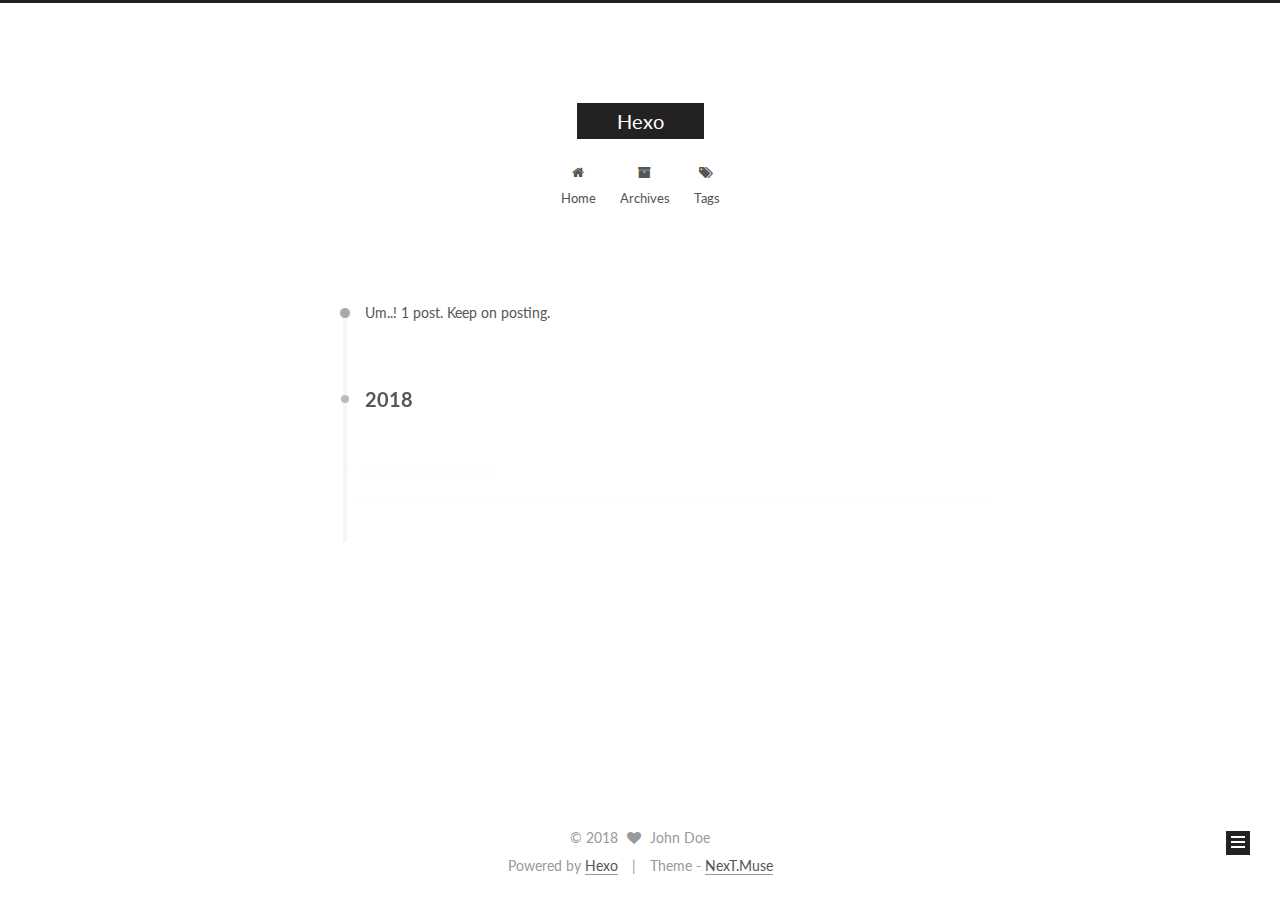
==== archives/index.html @ 8161a7b9 "Site updated: 2018-09-11 19:36:04" ====
<!DOCTYPE html>



  


<html class="theme-next muse use-motion" lang="">
<head>
  <meta charset="UTF-8"/>
<meta http-equiv="X-UA-Compatible" content="IE=edge" />
<meta name="viewport" content="width=device-width, initial-scale=1, maximum-scale=1"/>
<meta name="theme-color" content="#222">









<meta http-equiv="Cache-Control" content="no-transform" />
<meta http-equiv="Cache-Control" content="no-siteapp" />















  
  
  <link href="/lib/fancybox/source/jquery.fancybox.css?v=2.1.5" rel="stylesheet" type="text/css" />




  
  
  
  

  
    
    
  

  

  

  

  

  
    
    
    <link href="//fonts.googleapis.com/css?family=Lato:300,300italic,400,400italic,700,700italic&subset=latin,latin-ext" rel="stylesheet" type="text/css">
  






<link href="/lib/font-awesome/css/font-awesome.min.css?v=4.6.2" rel="stylesheet" type="text/css" />

<link href="/css/main.css?v=5.1.2" rel="stylesheet" type="text/css" />


  <meta name="keywords" content="Hexo, NexT" />








  <link rel="shortcut icon" type="image/x-icon" href="/favicon.ico?v=5.1.2" />






<meta property="og:type" content="website">
<meta property="og:title" content="Hexo">
<meta property="og:url" content="http://yoursite.com/archives/index.html">
<meta property="og:site_name" content="Hexo">
<meta property="og:locale" content="default">
<meta name="twitter:card" content="summary">
<meta name="twitter:title" content="Hexo">



<script type="text/javascript" id="hexo.configurations">
  var NexT = window.NexT || {};
  var CONFIG = {
    root: '/',
    scheme: 'Muse',
    sidebar: {"position":"left","display":"post","offset":12,"offset_float":12,"b2t":false,"scrollpercent":false,"onmobile":false},
    fancybox: true,
    tabs: true,
    motion: true,
    duoshuo: {
      userId: '0',
      author: 'Author'
    },
    algolia: {
      applicationID: '',
      apiKey: '',
      indexName: '',
      hits: {"per_page":10},
      labels: {"input_placeholder":"Search for Posts","hits_empty":"We didn't find any results for the search: ${query}","hits_stats":"${hits} results found in ${time} ms"}
    }
  };
</script>



  <link rel="canonical" href="http://yoursite.com/archives/"/>





  <title>Archive | Hexo</title>
  














</head>

<body itemscope itemtype="http://schema.org/WebPage" lang="default">

  
  
    
  

  <div class="container sidebar-position-left  page-archive  ">
    <div class="headband"></div>

    <header id="header" class="header" itemscope itemtype="http://schema.org/WPHeader">
      <div class="header-inner"><div class="site-brand-wrapper">
  <div class="site-meta ">
    

    <div class="custom-logo-site-title">
      <a href="/"  class="brand" rel="start">
        <span class="logo-line-before"><i></i></span>
        <span class="site-title">Hexo</span>
        <span class="logo-line-after"><i></i></span>
      </a>
    </div>
      
        <p class="site-subtitle"></p>
      
  </div>

  <div class="site-nav-toggle">
    <button>
      <span class="btn-bar"></span>
      <span class="btn-bar"></span>
      <span class="btn-bar"></span>
    </button>
  </div>
</div>

<nav class="site-nav">
  

  
    <ul id="menu" class="menu">
      
        
        <li class="menu-item menu-item-home">
          <a href="/" rel="section">
            
              <i class="menu-item-icon fa fa-fw fa-home"></i> <br />
            
            Home
          </a>
        </li>
      
        
        <li class="menu-item menu-item-archives">
          <a href="/archives/" rel="section">
            
              <i class="menu-item-icon fa fa-fw fa-archive"></i> <br />
            
            Archives
          </a>
        </li>
      
        
        <li class="menu-item menu-item-tags">
          <a href="/tags/" rel="section">
            
              <i class="menu-item-icon fa fa-fw fa-tags"></i> <br />
            
            Tags
          </a>
        </li>
      

      
    </ul>
  

  
</nav>



 </div>
    </header>

    <main id="main" class="main">
      <div class="main-inner">
        <div class="content-wrap">
          <div id="content" class="content">
            

  
  
  
  <div class="post-block archive">
    <div id="posts" class="posts-collapse">
      <span class="archive-move-on"></span>

      <span class="archive-page-counter">
        
        
        
          
        
        Um..! 1 post. Keep on posting.
      </span>

      

        
        
        

        
          
          <div class="collection-title">
            <h2 class="archive-year motion-element" id="archive-year-2018">2018</h2>
          </div>
        
        

        

  <article class="post post-type-normal" itemscope itemtype="http://schema.org/Article">
    <header class="post-header">

      <h2 class="post-title">
        
            <a class="post-title-link" href="/2018/09/11/hello-world/" itemprop="url">
              
                <span itemprop="name">Hello World</span>
              
            </a>
        
      </h2>

      <div class="post-meta">
        <time class="post-time" itemprop="dateCreated"
              datetime="2018-09-11T19:06:16+08:00"
              content="2018-09-11" >
          09-11
        </time>
      </div>

    </header>
  </article>



      

    </div>
  </div>
  
  
  

  



          </div>
          


          

        </div>
        
          
  
  <div class="sidebar-toggle">
    <div class="sidebar-toggle-line-wrap">
      <span class="sidebar-toggle-line sidebar-toggle-line-first"></span>
      <span class="sidebar-toggle-line sidebar-toggle-line-middle"></span>
      <span class="sidebar-toggle-line sidebar-toggle-line-last"></span>
    </div>
  </div>

  <aside id="sidebar" class="sidebar">
    
    <div class="sidebar-inner">

      

      

      <section class="site-overview sidebar-panel sidebar-panel-active">
        <div class="site-author motion-element" itemprop="author" itemscope itemtype="http://schema.org/Person">
          <img class="site-author-image" itemprop="image"
               src="/images/avatar.gif"
               alt="John Doe" />
          <p class="site-author-name" itemprop="name">John Doe</p>
           
              <p class="site-description motion-element" itemprop="description"></p>
          
        </div>
        <nav class="site-state motion-element">

          
            <div class="site-state-item site-state-posts">
              <a href="/archives/">
                <span class="site-state-item-count">1</span>
                <span class="site-state-item-name">posts</span>
              </a>
            </div>
          

          

          

        </nav>

        

        <div class="links-of-author motion-element">
          
        </div>

        
        

        
        

        


      </section>

      

      

    </div>
  </aside>


        
      </div>
    </main>

    <footer id="footer" class="footer">
      <div class="footer-inner">
        <div class="copyright" >
  
  &copy; 
  <span itemprop="copyrightYear">2018</span>
  <span class="with-love">
    <i class="fa fa-heart"></i>
  </span>
  <span class="author" itemprop="copyrightHolder">John Doe</span>
</div>


<div class="powered-by">
  Powered by <a class="theme-link" href="https://hexo.io">Hexo</a>
</div>

<div class="theme-info">
  Theme -
  <a class="theme-link" href="https://github.com/iissnan/hexo-theme-next">
    NexT.Muse
  </a>
</div>


        

        
      </div>
    </footer>

    
      <div class="back-to-top">
        <i class="fa fa-arrow-up"></i>
        
      </div>
    

  </div>

  

<script type="text/javascript">
  if (Object.prototype.toString.call(window.Promise) !== '[object Function]') {
    window.Promise = null;
  }
</script>









  












  
  <script type="text/javascript" src="/lib/jquery/index.js?v=2.1.3"></script>

  
  <script type="text/javascript" src="/lib/fastclick/lib/fastclick.min.js?v=1.0.6"></script>

  
  <script type="text/javascript" src="/lib/jquery_lazyload/jquery.lazyload.js?v=1.9.7"></script>

  
  <script type="text/javascript" src="/lib/velocity/velocity.min.js?v=1.2.1"></script>

  
  <script type="text/javascript" src="/lib/velocity/velocity.ui.min.js?v=1.2.1"></script>

  
  <script type="text/javascript" src="/lib/fancybox/source/jquery.fancybox.pack.js?v=2.1.5"></script>


  


  <script type="text/javascript" src="/js/src/utils.js?v=5.1.2"></script>

  <script type="text/javascript" src="/js/src/motion.js?v=5.1.2"></script>



  
  

  
  
    <script type="text/javascript" id="motion.page.archive">
      $('.archive-year').velocity('transition.slideLeftIn');
    </script>
  


  


  <script type="text/javascript" src="/js/src/bootstrap.js?v=5.1.2"></script>



  


  




	





  





  






  





  

  

  

  

  

  

</body>
</html>
---- css/main.css ----
/* normalize.css v3.0.2 | MIT License | git.io/normalize */
html {
  font-family: sans-serif; /* 1 */
  -ms-text-size-adjust: 100%; /* 2 */
  -webkit-text-size-adjust: 100%; /* 2 */
}
body {
  margin: 0;
}
article,
aside,
details,
figcaption,
figure,
footer,
header,
hgroup,
main,
menu,
nav,
section,
summary {
  display: block;
}
audio,
canvas,
progress,
video {
  display: inline-block; /* 1 */
  vertical-align: baseline; /* 2 */
}
audio:not([controls]) {
  display: none;
  height: 0;
}
[hidden],
template {
  display: none;
}
a {
  background-color: transparent;
}
a:active,
a:hover {
  outline: 0;
}
abbr[title] {
  border-bottom: 1px dotted;
}
b,
strong {
  font-weight: bold;
}
dfn {
  font-style: italic;
}
h1 {
  font-size: 2em;
  margin: 0.67em 0;
}
mark {
  background: #ff0;
  color: #000;
}
small {
  font-size: 80%;
}
sub,
sup {
  font-size: 75%;
  line-height: 0;
  position: relative;
  vertical-align: baseline;
}
sup {
  top: -0.5em;
}
sub {
  bottom: -0.25em;
}
img {
  border: 0;
}
svg:not(:root) {
  overflow: hidden;
}
figure {
  margin: 1em 40px;
}
hr {
  -moz-box-sizing: content-box;
  box-sizing: content-box;
  height: 0;
}
pre {
  overflow: auto;
}
code,
kbd,
pre,
samp {
  font-family: monospace, monospace;
  font-size: 1em;
}
button,
input,
optgroup,
select,
textarea {
  color: inherit; /* 1 */
  font: inherit; /* 2 */
  margin: 0; /* 3 */
}
button {
  overflow: visible;
}
button,
select {
  text-transform: none;
}
button,
html input[type="button"],
input[type="reset"],
input[type="submit"] {
  -webkit-appearance: button; /* 2 */
  cursor: pointer; /* 3 */
}
button[disabled],
html input[disabled] {
  cursor: default;
}
button::-moz-focus-inner,
input::-moz-focus-inner {
  border: 0;
  padding: 0;
}
input {
  line-height: normal;
}
input[type="checkbox"],
input[type="radio"] {
  box-sizing: border-box; /* 1 */
  padding: 0; /* 2 */
}
input[type="number"]::-webkit-inner-spin-button,
input[type="number"]::-webkit-outer-spin-button {
  height: auto;
}
input[type="search"] {
  -webkit-appearance: textfield; /* 1 */
  -moz-box-sizing: content-box;
  -webkit-box-sizing: content-box; /* 2 */
  box-sizing: content-box;
}
input[type="search"]::-webkit-search-cancel-button,
input[type="search"]::-webkit-search-decoration {
  -webkit-appearance: none;
}
fieldset {
  border: 1px solid #c0c0c0;
  margin: 0 2px;
  padding: 0.35em 0.625em 0.75em;
}
legend {
  border: 0; /* 1 */
  padding: 0; /* 2 */
}
textarea {
  overflow: auto;
}
optgroup {
  font-weight: bold;
}
table {
  border-collapse: collapse;
  border-spacing: 0;
}
td,
th {
  padding: 0;
}
::selection {
  background: #262a30;
  color: #fff;
}
body {
  position: relative;
  font-family: 'Lato', "PingFang SC", "Microsoft YaHei", sans-serif;
  font-size: 14px;
  line-height: 2;
  color: #555;
  background: #fff;
}
@media (max-width: 767px) {
  body {
    padding-right: 0 !important;
  }
}
@media (min-width: 768px) and (max-width: 991px) {
  body {
    padding-right: 0 !important;
  }
}
@media (min-width: 1600px) {
  body {
    font-size: 16px;
  }
}
h1,
h2,
h3,
h4,
h5,
h6 {
  margin: 0;
  padding: 0;
  font-weight: bold;
  line-height: 1.5;
  font-family: 'Lato', "PingFang SC", "Microsoft YaHei", sans-serif;
}
h2,
h3,
h4,
h5,
h6 {
  margin: 20px 0 15px;
}
h1 {
  font-size: 22px;
}
@media (max-width: 767px) {
  h1 {
    font-size: 18px;
  }
}
h2 {
  font-size: 20px;
}
@media (max-width: 767px) {
  h2 {
    font-size: 16px;
  }
}
h3 {
  font-size: 18px;
}
@media (max-width: 767px) {
  h3 {
    font-size: 14px;
  }
}
h4 {
  font-size: 16px;
}
@media (max-width: 767px) {
  h4 {
    font-size: 12px;
  }
}
h5 {
  font-size: 14px;
}
@media (max-width: 767px) {
  h5 {
    font-size: 10px;
  }
}
h6 {
  font-size: 12px;
}
@media (max-width: 767px) {
  h6 {
    font-size: 8px;
  }
}
p {
  margin: 0 0 20px 0;
}
a {
  color: #555;
  text-decoration: none;
  border-bottom: 1px solid #999;
  word-wrap: break-word;
}
a:hover {
  color: #222;
  border-bottom-color: #222;
}
blockquote {
  margin: 0;
  padding: 0;
}
img {
  display: block;
  margin: auto;
  max-width: 100%;
  height: auto;
}
hr {
  margin: 40px 0;
  height: 3px;
  border: none;
  background-color: #ddd;
  background-image: repeating-linear-gradient(-45deg, #fff, #fff 4px, transparent 4px, transparent 8px);
}
blockquote {
  padding: 0 15px;
  color: #666;
  border-left: 4px solid #ddd;
}
blockquote cite::before {
  content: "-";
  padding: 0 5px;
}
dt {
  font-weight: 700;
}
dd {
  margin: 0;
  padding: 0;
}
.text-left {
  text-align: left;
}
.text-center {
  text-align: center;
}
.text-right {
  text-align: right;
}
.text-justify {
  text-align: justify;
}
.text-nowrap {
  white-space: nowrap;
}
.text-lowercase {
  text-transform: lowercase;
}
.text-uppercase {
  text-transform: uppercase;
}
.text-capitalize {
  text-transform: capitalize;
}
.center-block {
  display: block;
  margin-left: auto;
  margin-right: auto;
}
.clearfix:before,
.clearfix:after {
  content: " ";
  display: table;
}
.clearfix:after {
  clear: both;
}
.pullquote {
  width: 45%;
}
.pullquote.left {
  float: left;
  margin-left: 5px;
  margin-right: 10px;
}
.pullquote.right {
  float: right;
  margin-left: 10px;
  margin-right: 5px;
}
.affix.affix.affix {
  position: fixed;
}
.translation {
  margin-top: -20px;
  font-size: 14px;
  color: #999;
}
.scrollbar-measure {
  width: 100px;
  height: 100px;
  overflow: scroll;
  position: absolute;
  top: -9999px;
}
.use-motion .motion-element {
  opacity: 0;
}
table {
  margin: 20px 0;
  width: 100%;
  border-collapse: collapse;
  border-spacing: 0;
  border: 1px solid #ddd;
  font-size: 14px;
  table-layout: fixed;
  word-wrap: break-all;
}
table>tbody>tr:nth-of-type(odd) {
  background-color: #f9f9f9;
}
table>tbody>tr:hover {
  background-color: #f5f5f5;
}
caption,
th,
td {
  padding: 8px;
  text-align: left;
  vertical-align: middle;
  font-weight: normal;
}
th,
td {
  border-bottom: 3px solid #ddd;
  border-right: 1px solid #eee;
}
th {
  padding-bottom: 10px;
  font-weight: 700;
}
td {
  border-bottom-width: 1px;
}
html,
body {
  height: 100%;
}
.container {
  position: relative;
  min-height: 100%;
}
.header-inner {
  margin: 0 auto;
  padding: 100px 0 70px;
  width: 700px;
}
@media (min-width: 1600px) {
  .container .header-inner {
    width: 900px;
  }
}
.main {
  padding-bottom: 150px;
}
.main-inner {
  margin: 0 auto;
  width: 700px;
}
@media (min-width: 1600px) {
  .container .main-inner {
    width: 900px;
  }
}
.footer {
  position: absolute;
  left: 0;
  bottom: 0;
  width: 100%;
  min-height: 50px;
}
.footer-inner {
  box-sizing: border-box;
  margin: 20px auto;
  width: 700px;
}
@media (min-width: 1600px) {
  .container .footer-inner {
    width: 900px;
  }
}
pre,
.highlight {
  overflow: auto;
  margin: 20px 0;
  padding: 0;
  font-size: 13px;
  color: #4d4d4c;
  background: #f7f7f7;
  line-height: 1.6;
}
pre,
code {
  font-family: consolas, Menlo, "PingFang SC", "Microsoft YaHei", monospace;
}
code {
  padding: 2px 4px;
  word-wrap: break-word;
  color: #555;
  background: #eee;
  border-radius: 3px;
  font-size: 13px;
}
pre code {
  padding: 0;
  color: #4d4d4c;
  background: none;
  text-shadow: none;
}
.highlight {
  border-radius: 1px;
}
.highlight pre {
  border: none;
  margin: 0;
  padding: 10px 0;
}
.highlight table {
  margin: 0;
  width: auto;
  border: none;
}
.highlight td {
  border: none;
  padding: 0;
}
.highlight figcaption {
  font-size: 1em;
  color: #4d4d4c;
  line-height: 1em;
  margin-bottom: 1em;
}
.highlight figcaption:before,
.highlight figcaption:after {
  content: " ";
  display: table;
}
.highlight figcaption:after {
  clear: both;
}
.highlight figcaption a {
  float: right;
  color: #4d4d4c;
}
.highlight figcaption a:hover {
  border-bottom-color: #4d4d4c;
}
.highlight .gutter pre {
  padding-left: 10px;
  padding-right: 10px;
  color: #869194;
  text-align: right;
  background-color: #eff2f3;
}
.highlight .code pre {
  width: 100%;
  padding-left: 10px;
  padding-right: 10px;
  background-color: #f7f7f7;
}
.highlight .line {
  height: 20px;
}
.gutter {
  -webkit-user-select: none;
  -moz-user-select: none;
  -ms-user-select: none;
  user-select: none;
}
.gist table {
  width: auto;
}
.gist table td {
  border: none;
}
pre .deletion {
  background: #fdd;
}
pre .addition {
  background: #dfd;
}
pre .meta {
  color: #8959a8;
}
pre .comment {
  color: #8e908c;
}
pre .variable,
pre .attribute,
pre .tag,
pre .regexp,
pre .ruby .constant,
pre .xml .tag .title,
pre .xml .pi,
pre .xml .doctype,
pre .html .doctype,
pre .css .id,
pre .css .class,
pre .css .pseudo {
  color: #c82829;
}
pre .number,
pre .preprocessor,
pre .built_in,
pre .literal,
pre .params,
pre .constant,
pre .command {
  color: #f5871f;
}
pre .ruby .class .title,
pre .css .rules .attribute,
pre .string,
pre .value,
pre .inheritance,
pre .header,
pre .ruby .symbol,
pre .xml .cdata,
pre .special,
pre .number,
pre .formula {
  color: #718c00;
}
pre .title,
pre .css .hexcolor {
  color: #3e999f;
}
pre .function,
pre .python .decorator,
pre .python .title,
pre .ruby .function .title,
pre .ruby .title .keyword,
pre .perl .sub,
pre .javascript .title,
pre .coffeescript .title {
  color: #4271ae;
}
pre .keyword,
pre .javascript .function {
  color: #8959a8;
}
.full-image.full-image.full-image {
  border: none;
  max-width: 100%;
  width: auto;
  margin: 20px auto;
}
@media (min-width: 992px) {
  .full-image.full-image.full-image {
    max-width: none;
    width: 110%;
    margin: 25px -5%;
  }
}
.blockquote-center,
.page-home .post-type-quote blockquote,
.page-post-detail .post-type-quote blockquote {
  position: relative;
  margin: 40px 0;
  padding: 0;
  border-left: none;
  text-align: center;
}
.blockquote-center::before,
.page-home .post-type-quote blockquote::before,
.page-post-detail .post-type-quote blockquote::before,
.blockquote-center::after,
.page-home .post-type-quote blockquote::after,
.page-post-detail .post-type-quote blockquote::after {
  position: absolute;
  content: ' ';
  display: block;
  width: 100%;
  height: 24px;
  opacity: 0.2;
  background-repeat: no-repeat;
  background-position: 0 -6px;
  background-size: 22px 22px;
}
.blockquote-center::before,
.page-home .post-type-quote blockquote::before,
.page-post-detail .post-type-quote blockquote::before {
  top: -20px;
  background-image: url("../images/quote-l.svg");
  border-top: 1px solid #ccc;
}
.blockquote-center::after,
.page-home .post-type-quote blockquote::after,
.page-post-detail .post-type-quote blockquote::after {
  bottom: -20px;
  background-image: url("../images/quote-r.svg");
  border-bottom: 1px solid #ccc;
  background-position: 100% 8px;
}
.blockquote-center p,
.page-home .post-type-quote blockquote p,
.page-post-detail .post-type-quote blockquote p,
.blockquote-center div,
.page-home .post-type-quote blockquote div,
.page-post-detail .post-type-quote blockquote div {
  text-align: center;
}
.post .post-body .group-picture img {
  box-sizing: border-box;
  padding: 0 3px;
  border: none;
}
.post .group-picture-row {
  overflow: hidden;
  margin-top: 6px;
}
.post .group-picture-row:first-child {
  margin-top: 0;
}
.post .group-picture-column {
  float: left;
}
.page-post-detail .post-body .group-picture-column {
  float: none;
  margin-top: 10px;
  width: auto !important;
}
.page-post-detail .post-body .group-picture-column img {
  margin: 0 auto;
}
.page-archive .group-picture-container {
  overflow: hidden;
}
.page-archive .group-picture-row {
  float: left;
}
.page-archive .group-picture-row:first-child {
  margin-top: 6px;
}
.page-archive .group-picture-column {
  max-width: 150px;
  max-height: 150px;
}
.post-body .note {
  position: relative;
  padding: 15px;
  margin-bottom: 20px;
  border: 1px solid #eee;
  border-left-width: 5px;
  border-radius: 3px;
}
.post-body .note h2,
.post-body .note h3,
.post-body .note h4,
.post-body .note h5,
.post-body .note h6 {
  margin-top: 0;
  margin-bottom: 0;
  border-bottom: initial;
  padding-top: 0 !important;
}
.post-body .note p:first-child,
.post-body .note ul:first-child,
.post-body .note ol:first-child,
.post-body .note table:first-child,
.post-body .note pre:first-child,
.post-body .note blockquote:first-child {
  margin-top: 0;
}
.post-body .note p:last-child,
.post-body .note ul:last-child,
.post-body .note ol:last-child,
.post-body .note table:last-child,
.post-body .note pre:last-child,
.post-body .note blockquote:last-child {
  margin-bottom: 0;
}
.post-body .note.default {
  border-left-color: #777;
}
.post-body .note.default h2,
.post-body .note.default h3,
.post-body .note.default h4,
.post-body .note.default h5,
.post-body .note.default h6 {
  color: #777;
}
.post-body .note.primary {
  border-left-color: #6f42c1;
}
.post-body .note.primary h2,
.post-body .note.primary h3,
.post-body .note.primary h4,
.post-body .note.primary h5,
.post-body .note.primary h6 {
  color: #6f42c1;
}
.post-body .note.info {
  border-left-color: #428bca;
}
.post-body .note.info h2,
.post-body .note.info h3,
.post-body .note.info h4,
.post-body .note.info h5,
.post-body .note.info h6 {
  color: #428bca;
}
.post-body .note.success {
  border-left-color: #5cb85c;
}
.post-body .note.success h2,
.post-body .note.success h3,
.post-body .note.success h4,
.post-body .note.success h5,
.post-body .note.success h6 {
  color: #5cb85c;
}
.post-body .note.warning {
  border-left-color: #f0ad4e;
}
.post-body .note.warning h2,
.post-body .note.warning h3,
.post-body .note.warning h4,
.post-body .note.warning h5,
.post-body .note.warning h6 {
  color: #f0ad4e;
}
.post-body .note.danger {
  border-left-color: #d9534f;
}
.post-body .note.danger h2,
.post-body .note.danger h3,
.post-body .note.danger h4,
.post-body .note.danger h5,
.post-body .note.danger h6 {
  color: #d9534f;
}
.post-body .label {
  display: inline;
  padding: 0 2px;
  white-space: nowrap;
}
.post-body .label.default {
  background-color: #f0f0f0;
}
.post-body .label.primary {
  background-color: #efe6f7;
}
.post-body .label.info {
  background-color: #e5f2f8;
}
.post-body .label.success {
  background-color: #e7f4e9;
}
.post-body .label.warning {
  background-color: #fcf6e1;
}
.post-body .label.danger {
  background-color: #fae8eb;
}
.post-body .tabs {
  position: relative;
  display: block;
  margin-bottom: 20px;
  padding-top: 10px;
}
.post-body .tabs ul.nav-tabs {
  margin: 0;
  padding: 0;
  display: flex;
  margin-bottom: -1px;
}
@media (max-width: 413px) {
  .post-body .tabs ul.nav-tabs {
    display: block;
    margin-bottom: 5px;
  }
}
.post-body .tabs ul.nav-tabs li.tab {
  list-style-type: none !important;
  margin: 0 0.25em 0 0;
  border-top: 3px solid transparent;
  border-left: 1px solid transparent;
  border-right: 1px solid transparent;
}
@media (max-width: 413px) {
  .post-body .tabs ul.nav-tabs li.tab {
    margin: initial;
    border-top: 1px solid transparent;
    border-left: 3px solid transparent;
    border-right: 1px solid transparent;
    border-bottom: 1px solid transparent;
  }
}
.post-body .tabs ul.nav-tabs li.tab a {
  outline: 0;
  border-bottom: initial;
  display: block;
  line-height: 1.8em;
  padding: 0.25em 0.75em;
  transition-duration: 0.2s;
  transition-timing-function: ease-out;
  transition-delay: 0s;
}
.post-body .tabs ul.nav-tabs li.tab a i {
  width: 1.285714285714286em;
}
.post-body .tabs ul.nav-tabs li.tab.active {
  border-top: 3px solid #fc6423;
  border-left: 1px solid #ddd;
  border-right: 1px solid #ddd;
  background-color: #fff;
}
@media (max-width: 413px) {
  .post-body .tabs ul.nav-tabs li.tab.active {
    border-top: 1px solid #ddd;
    border-left: 3px solid #fc6423;
    border-right: 1px solid #ddd;
    border-bottom: 1px solid #ddd;
  }
}
.post-body .tabs ul.nav-tabs li.tab.active a {
  cursor: default;
  color: #555;
}
.post-body .tabs .tab-content {
  background-color: #fff;
}
.post-body .tabs .tab-content .tab-pane {
  border: 1px solid #ddd;
  padding: 20px 20px 0 20px;
}
.post-body .tabs .tab-content .tab-pane:not(.active) {
  display: none !important;
}
.post-body .tabs .tab-content .tab-pane.active {
  display: block !important;
}
.btn {
  display: inline-block;
  padding: 0 20px;
  font-size: 14px;
  color: #fff;
  background: #222;
  border: 2px solid #222;
  text-decoration: none;
  border-radius: 0;
  transition-property: background-color;
  transition-duration: 0.2s;
  transition-timing-function: ease-in-out;
  transition-delay: 0s;
}
.btn:hover,
.post-button .btn:hover {
  border-color: #222;
  color: #222;
  background: #fff;
}
.btn-bar {
  display: block;
  width: 22px;
  height: 2px;
  background: #555;
  border-radius: 1px;
}
.btn-bar+.btn-bar {
  margin-top: 4px;
}
.pagination {
  margin: 120px 0 40px;
  text-align: center;
  border-top: 1px solid #eee;
}
.page-number-basic,
.pagination .prev,
.pagination .next,
.pagination .page-number,
.pagination .space {
  display: inline-block;
  position: relative;
  top: -1px;
  margin: 0 10px;
  padding: 0 10px;
  line-height: 30px;
}
@media (max-width: 767px) {
  .page-number-basic,
  .pagination .prev,
  .pagination .next,
  .pagination .page-number,
  .pagination .space {
    margin: 0 5px;
  }
}
.pagination .prev,
.pagination .next,
.pagination .page-number {
  border-bottom: 0;
  border-top: 1px solid #eee;
  transition-property: border-color;
  transition-duration: 0.2s;
  transition-timing-function: ease-in-out;
  transition-delay: 0s;
}
.pagination .prev:hover,
.pagination .next:hover,
.pagination .page-number:hover {
  border-top-color: #222;
}
.pagination .space {
  padding: 0;
  margin: 0;
}
.pagination .prev {
  margin-left: 0;
}
.pagination .next {
  margin-right: 0;
}
.pagination .page-number.current {
  color: #fff;
  background: #ccc;
  border-top-color: #ccc;
}
@media (max-width: 767px) {
  .pagination {
    border-top: none;
  }
  .pagination .prev,
  .pagination .next,
  .pagination .page-number {
    margin-bottom: 10px;
    border-top: 0;
    border-bottom: 1px solid #eee;
  }
  .pagination .prev:hover,
  .pagination .next:hover,
  .pagination .page-number:hover {
    border-bottom-color: #222;
  }
}
.comments {
  margin: 60px 20px 0;
}
.tag-cloud {
  text-align: center;
}
.tag-cloud a {
  display: inline-block;
  margin: 10px;
}
.back-to-top {
  box-sizing: border-box;
  position: fixed;
  bottom: -100px;
  right: 30px;
  z-index: 1050;
  padding: 0 6px;
  width: 24px;
  background: #222;
  font-size: 12px;
  opacity: 1;
  color: #fff;
  cursor: pointer;
  text-align: center;
  -webkit-transform: translateZ(0);
  transition-property: bottom;
  transition-duration: 0.2s;
  transition-timing-function: ease-in-out;
  transition-delay: 0s;
}
@media (min-width: 768px) and (max-width: 991px) {
  .back-to-top {
    display: none !important;
  }
}
@media (max-width: 767px) {
  .back-to-top {
    display: none !important;
  }
}
.back-to-top.back-to-top-on {
  bottom: 19px;
}
.header {
  background: transparent;
}
.header-inner {
  position: relative;
}
.headband {
  height: 3px;
  background: #222;
}
.site-meta {
  margin: 0;
  text-align: center;
}
@media (max-width: 767px) {
  .site-meta {
    text-align: center;
  }
}
.brand {
  position: relative;
  display: inline-block;
  padding: 0 40px;
  color: #fff;
  background: #222;
  border-bottom: none;
}
.brand:hover {
  color: #fff;
}
.logo {
  display: inline-block;
  margin-right: 5px;
  line-height: 36px;
  vertical-align: top;
}
.site-title {
  display: inline-block;
  vertical-align: top;
  line-height: 36px;
  font-size: 20px;
  font-weight: normal;
  font-family: 'Lato', "PingFang SC", "Microsoft YaHei", sans-serif;
}
.site-subtitle {
  margin-top: 10px;
  font-size: 13px;
  color: #999;
}
.use-motion .brand {
  opacity: 0;
}
.use-motion .logo,
.use-motion .site-title,
.use-motion .site-subtitle {
  opacity: 0;
  position: relative;
  top: -10px;
}
.site-nav-toggle {
  display: none;
  position: absolute;
  top: 10px;
  left: 10px;
}
@media (max-width: 767px) {
  .site-nav-toggle {
    display: block;
  }
}
.site-nav-toggle button {
  margin-top: 2px;
  padding: 9px 10px;
  background: transparent;
  border: none;
}
@media (max-width: 767px) {
  .site-nav {
    display: none;
    margin: 0 -10px;
    padding: 0 10px;
    clear: both;
    border-top: 1px solid #ddd;
  }
}
@media (min-width: 768px) and (max-width: 991px) {
  .site-nav {
    display: block !important;
  }
}
@media (min-width: 992px) {
  .site-nav {
    display: block !important;
  }
}
.menu {
  margin-top: 20px;
  padding-left: 0;
  text-align: center;
}
.menu .menu-item {
  display: inline-block;
  margin: 0 10px;
  list-style: none;
}
@media screen and (max-width: 767px) {
  .menu .menu-item {
    margin-top: 10px;
  }
}
.menu .menu-item a {
  display: block;
  font-size: 13px;
  line-height: inherit;
  border-bottom: 1px solid transparent;
  transition-property: border-color;
  transition-duration: 0.2s;
  transition-timing-function: ease-in-out;
  transition-delay: 0s;
}
.menu .menu-item a:hover {
  border-bottom-color: #222;
}
.menu .menu-item .fa {
  margin-right: 5px;
}
.use-motion .menu-item {
  opacity: 0;
}
.post-body {
  font-family: 'Lato', "PingFang SC", "Microsoft YaHei", sans-serif;
}
@media (max-width: 767px) {
  .post-body {
    word-break: break-word;
  }
}
.post-body .fancybox img {
  display: block !important;
  margin: 0 auto;
  cursor: pointer;
  cursor: zoom-in;
  cursor: -webkit-zoom-in;
}
.post-body .image-caption,
.post-body .figure .caption {
  margin: 10px auto 15px;
  text-align: center;
  font-size: 14px;
  color: #999;
  font-weight: bold;
  line-height: 1;
}
.post-sticky-flag {
  display: inline-block;
  font-size: 16px;
  -ms-transform: rotate(30deg);
  -webkit-transform: rotate(30deg);
  -moz-transform: rotate(30deg);
  -ms-transform: rotate(30deg);
  -o-transform: rotate(30deg);
  transform: rotate(30deg);
}
.posts-expand {
  padding-top: 40px;
}
@media (max-width: 767px) {
  .posts-expand {
    margin: 0 20px;
  }
  .post-body pre {
    padding: 10px;
  }
  .post-body pre .gutter pre {
    padding-right: 10px;
  }
  .post-body .highlight {
    margin-left: 0px;
    margin-right: 0px;
    padding: 0;
  }
  .post-body .highlight .gutter pre {
    padding-right: 10px;
  }
}
@media (min-width: 992px) {
  .posts-expand .post-body {
    text-align: justify;
  }
}
.posts-expand .post-body h2,
.posts-expand .post-body h3,
.posts-expand .post-body h4,
.posts-expand .post-body h5,
.posts-expand .post-body h6 {
  padding-top: 10px;
}
.posts-expand .post-body h2 .header-anchor,
.posts-expand .post-body h3 .header-anchor,
.posts-expand .post-body h4 .header-anchor,
.posts-expand .post-body h5 .header-anchor,
.posts-expand .post-body h6 .header-anchor {
  float: right;
  margin-left: 10px;
  color: #ccc;
  border-bottom-style: none;
  visibility: hidden;
}
.posts-expand .post-body h2 .header-anchor:hover,
.posts-expand .post-body h3 .header-anchor:hover,
.posts-expand .post-body h4 .header-anchor:hover,
.posts-expand .post-body h5 .header-anchor:hover,
.posts-expand .post-body h6 .header-anchor:hover {
  color: inherit;
}
.posts-expand .post-body h2:hover .header-anchor,
.posts-expand .post-body h3:hover .header-anchor,
.posts-expand .post-body h4:hover .header-anchor,
.posts-expand .post-body h5:hover .header-anchor,
.posts-expand .post-body h6:hover .header-anchor {
  visibility: visible;
}
.posts-expand .post-body ul li {
  list-style: circle;
}
.posts-expand .post-body img {
  box-sizing: border-box;
  margin: auto;
  padding: 3px;
  border: 1px solid #ddd;
}
.posts-expand .fancybox img {
  margin: 0 auto;
}
@media (max-width: 767px) {
  .posts-collapse {
    margin: 0 20px;
  }
  .posts-collapse .post-title,
  .posts-collapse .post-meta {
    display: block;
    width: auto;
    text-align: left;
  }
}
.posts-collapse {
  position: relative;
  z-index: 1010;
  margin-left: 55px;
}
.posts-collapse::after {
  content: " ";
  position: absolute;
  top: 20px;
  left: 0;
  margin-left: -2px;
  width: 4px;
  height: 100%;
  background: #f5f5f5;
  z-index: -1;
}
@media (max-width: 767px) {
  .posts-collapse {
    margin: 0 20px;
  }
}
.posts-collapse .collection-title {
  position: relative;
  margin: 60px 0;
}
.posts-collapse .collection-title h1,
.posts-collapse .collection-title h2 {
  margin-left: 20px;
}
.posts-collapse .collection-title small {
  color: #bbb;
  margin-left: 5px;
}
.posts-collapse .collection-title::before {
  content: " ";
  position: absolute;
  left: 0;
  top: 50%;
  margin-left: -4px;
  margin-top: -4px;
  width: 8px;
  height: 8px;
  background: #bbb;
  border-radius: 50%;
}
.posts-collapse .post {
  margin: 30px 0;
}
.posts-collapse .post-header {
  position: relative;
  transition-duration: 0.2s;
  transition-timing-function: ease-in-out;
  transition-delay: 0s;
  transition-property: border;
  border-bottom: 1px dashed #ccc;
}
.posts-collapse .post-header::before {
  content: " ";
  position: absolute;
  left: 0;
  top: 12px;
  width: 6px;
  height: 6px;
  margin-left: -4px;
  background: #bbb;
  border-radius: 50%;
  border: 1px solid #fff;
  transition-duration: 0.2s;
  transition-timing-function: ease-in-out;
  transition-delay: 0s;
  transition-property: background;
}
.posts-collapse .post-header:hover {
  border-bottom-color: #666;
}
.posts-collapse .post-header:hover::before {
  background: #222;
}
.posts-collapse .post-meta {
  position: absolute;
  font-size: 12px;
  left: 20px;
  top: 5px;
}
.posts-collapse .post-comments-count {
  display: none;
}
.posts-collapse .post-title {
  margin-left: 60px;
  font-size: 16px;
  font-weight: normal;
  line-height: inherit;
}
.posts-collapse .post-title::after {
  margin-left: 3px;
  opacity: 0.6;
}
.posts-collapse .post-title a {
  color: #666;
  border-bottom: none;
}
.page-home .post-type-quote .post-header,
.page-post-detail .post-type-quote .post-header,
.page-home .post-type-quote .post-tags,
.page-post-detail .post-type-quote .post-tags {
  display: none;
}
.posts-expand .post-title {
  font-size: 26px;
  text-align: center;
  word-break: break-word;
  font-weight: 400;
}
@media (max-width: 767px) {
  .posts-expand .post-title {
    font-size: 22px;
  }
}
.posts-expand .post-title-link {
  display: inline-block;
  position: relative;
  color: #555;
  border-bottom: none;
  line-height: 1.2;
  vertical-align: top;
}
.posts-expand .post-title-link::before {
  content: "";
  position: absolute;
  width: 100%;
  height: 2px;
  bottom: 0;
  left: 0;
  background-color: #000;
  visibility: hidden;
  -webkit-transform: scaleX(0);
  -moz-transform: scaleX(0);
  -ms-transform: scaleX(0);
  -o-transform: scaleX(0);
  transform: scaleX(0);
  transition-duration: 0.2s;
  transition-timing-function: ease-in-out;
  transition-delay: 0s;
}
.posts-expand .post-title-link:hover::before {
  visibility: visible;
  -webkit-transform: scaleX(1);
  -moz-transform: scaleX(1);
  -ms-transform: scaleX(1);
  -o-transform: scaleX(1);
  transform: scaleX(1);
}
.posts-expand .post-title-link .fa {
  font-size: 16px;
}
.posts-expand .post-meta {
  margin: 3px 0 60px 0;
  color: #999;
  font-family: 'Lato', "PingFang SC", "Microsoft YaHei", sans-serif;
  font-size: 12px;
  text-align: center;
}
.posts-expand .post-meta .post-category-list {
  display: inline-block;
  margin: 0;
  padding: 3px;
}
.posts-expand .post-meta .post-category-list-link {
  color: #999;
}
.posts-expand .post-meta .post-description {
  font-size: 14px;
  margin-top: 2px;
}
.post-wordcount {
  display: inline-block;
}
.post-meta-divider {
  margin: 0 0.5em;
}
.post-meta-item-icon {
  margin-right: 3px;
}
@media (min-width: 768px) and (max-width: 991px) {
  .post-meta-item-icon {
    display: inline-block;
  }
}
@media (max-width: 767px) {
  .post-meta-item-icon {
    display: inline-block;
  }
}
@media (min-width: 768px) and (max-width: 991px) {
  .post-meta-item-text {
    display: none;
  }
}
@media (max-width: 767px) {
  .post-meta-item-text {
    display: none;
  }
}
@media (max-width: 767px) {
  .posts-expand .post-comments-count {
    display: none;
  }
}
.post-button {
  margin-top: 50px;
}
.post-button .btn {
  color: #fff;
  font-size: 14px;
  background: #222;
  border-radius: 0;
  line-height: 2;
  margin: 0 4px 8px 4px;
}
.post-button .fa-fw {
  width: 1.285714285714286em;
  text-align: left;
}
.posts-expand .post-tags {
  margin-top: 40px;
  text-align: center;
}
.posts-expand .post-tags a {
  display: inline-block;
  margin-right: 10px;
  font-size: 13px;
}
.post-nav {
  display: table;
  margin-top: 15px;
  width: 100%;
  border-top: 1px solid #eee;
}
.post-nav-divider {
  display: table-cell;
  width: 10%;
}
.post-nav-item {
  display: table-cell;
  padding: 10px 0 0 0;
  width: 45%;
  vertical-align: top;
}
.post-nav-item a {
  position: relative;
  display: block;
  line-height: 25px;
  font-size: 14px;
  color: #555;
  border-bottom: none;
}
.post-nav-item a:hover {
  color: #222;
  border-bottom: none;
}
.post-nav-item a:active {
  top: 2px;
}
.post-nav-item .fa {
  position: absolute;
  top: 8px;
  left: 0;
  font-size: 12px;
}
.post-nav-next a {
  padding-left: 15px;
}
.post-nav-prev {
  text-align: right;
}
.post-nav-prev a {
  padding-right: 15px;
}
.post-nav-prev .fa {
  right: 0;
  left: auto;
}
.posts-expand .post-eof {
  display: block;
  margin: 80px auto 60px;
  width: 8%;
  height: 1px;
  background: #ccc;
  text-align: center;
}
.post:last-child .post-eof.post-eof.post-eof {
  display: none;
}
.post-gallery {
  display: table;
  table-layout: fixed;
  width: 100%;
  border-collapse: separate;
}
.post-gallery-row {
  display: table-row;
}
.post-gallery .post-gallery-img {
  display: table-cell;
  text-align: center;
  vertical-align: middle;
  border: none;
}
.post-gallery .post-gallery-img img {
  max-width: 100%;
  max-height: 100%;
  border: none;
}
.fancybox-close,
.fancybox-close:hover {
  border: none;
}
.rtl.post-body p,
.rtl.post-body a,
.rtl.post-body h1,
.rtl.post-body h2,
.rtl.post-body h3,
.rtl.post-body h4,
.rtl.post-body h5,
.rtl.post-body h6,
.rtl.post-body li,
.rtl.post-body ul,
.rtl.post-body ol {
  direction: rtl;
  font-family: UKIJ Ekran;
}
.rtl.post-title {
  font-family: UKIJ Ekran;
}
.sidebar {
  position: fixed;
  right: 0;
  top: 0;
  bottom: 0;
  width: 0;
  z-index: 1040;
  box-shadow: inset 0 2px 6px #000;
  background: #222;
  -webkit-transform: translateZ(0);
}
.sidebar a {
  color: #999;
  border-bottom-color: #555;
}
.sidebar a:hover {
  color: #eee;
}
@media (min-width: 768px) and (max-width: 991px) {
  .sidebar {
    display: none !important;
  }
}
@media (max-width: 767px) {
  .sidebar {
    display: none !important;
  }
}
.sidebar-inner {
  position: relative;
  padding: 20px 10px;
  color: #999;
  text-align: center;
}
.sidebar-toggle {
  position: fixed;
  right: 30px;
  bottom: 45px;
  width: 14px;
  height: 14px;
  padding: 5px;
  background: #222;
  line-height: 0;
  z-index: 1050;
  cursor: pointer;
  -webkit-transform: translateZ(0);
}
@media (min-width: 768px) and (max-width: 991px) {
  .sidebar-toggle {
    display: none !important;
  }
}
@media (max-width: 767px) {
  .sidebar-toggle {
    display: none !important;
  }
}
.sidebar-toggle-line {
  position: relative;
  display: inline-block;
  vertical-align: top;
  height: 2px;
  width: 100%;
  background: #fff;
  margin-top: 3px;
}
.sidebar-toggle-line:first-child {
  margin-top: 0;
}
.site-author-image {
  display: block;
  margin: 0 auto;
  padding: 2px;
  max-width: 96px;
  height: auto;
  border: 2px solid #333;
}
.site-author-name {
  margin: 5px 0 0;
  text-align: center;
  color: #f5f5f5;
  font-weight: normal;
}
.site-description {
  margin-top: 5px;
  text-align: center;
  font-size: 14px;
  color: #999;
}
.site-state {
  overflow: hidden;
  line-height: 1.4;
  white-space: nowrap;
  text-align: center;
}
.site-state-item {
  display: inline-block;
  padding: 0 15px;
  border-left: 1px solid #333;
}
.site-state-item:first-child {
  border-left: none;
}
.site-state-item a {
  border-bottom: none;
}
.site-state-item-count {
  display: block;
  text-align: center;
  color: inherit;
  font-weight: 600;
  font-size: 18px;
}
.site-state-item-name {
  font-size: 13px;
  color: inherit;
}
.feed-link {
  margin-top: 20px;
}
.feed-link a {
  display: inline-block;
  padding: 0 15px;
  color: #fc6423;
  border: 1px solid #fc6423;
  border-radius: 4px;
}
.feed-link a i {
  color: #fc6423;
  font-size: 14px;
}
.feed-link a:hover {
  color: #fff;
  background: #fc6423;
}
.feed-link a:hover i {
  color: #fff;
}
.links-of-author {
  margin-top: 20px;
  display: flex;
  flex-wrap: wrap;
  justify-content: center;
}
.links-of-author a {
  display: inline-block;
  vertical-align: middle;
  margin-right: 10px;
  margin-bottom: 10px;
  border-bottom-color: #555;
  font-size: 13px;
}
.links-of-author a:before {
  display: inline-block;
  vertical-align: middle;
  margin-right: 3px;
  content: " ";
  width: 4px;
  height: 4px;
  border-radius: 50%;
  background: #bfffff;
}
.links-of-blogroll {
  font-size: 13px;
}
.links-of-blogroll-title {
  margin-top: 20px;
  font-size: 14px;
  font-weight: 600;
}
.links-of-blogroll-list {
  margin: 0;
  padding: 0;
  list-style: none;
}
.links-of-blogroll-item {
  padding: 2px 10px;
}
.sidebar-nav {
  margin: 0 0 20px;
  padding-left: 0;
}
.sidebar-nav li {
  display: inline-block;
  cursor: pointer;
  border-bottom: 1px solid transparent;
  font-size: 14px;
  color: #555;
}
.sidebar-nav li:hover {
  color: #f5f5f5;
}
.page-post-detail .sidebar-nav-toc {
  padding: 0 5px;
}
.page-post-detail .sidebar-nav-overview {
  margin-left: 10px;
}
.sidebar-nav .sidebar-nav-active {
  color: #87daff;
  border-bottom-color: #87daff;
}
.sidebar-nav .sidebar-nav-active:hover {
  color: #87daff;
}
.sidebar-panel {
  display: none;
}
.sidebar-panel-active {
  display: block;
}
.post-toc-empty {
  font-size: 14px;
  color: #666;
}
.post-toc-wrap {
  overflow: hidden;
}
.post-toc {
  overflow: auto;
}
.post-toc ol {
  margin: 0;
  padding: 0 2px 5px 10px;
  text-align: left;
  list-style: none;
  font-size: 14px;
}
.post-toc ol > ol {
  padding-left: 0;
}
.post-toc ol a {
  transition-duration: 0.2s;
  transition-timing-function: ease-in-out;
  transition-delay: 0s;
  transition-property: all;
  color: #999;
  border-bottom-color: #555;
}
.post-toc ol a:hover {
  color: #ccc;
  border-bottom-color: #ccc;
}
.post-toc .nav-item {
  overflow: hidden;
  text-overflow: ellipsis;
  white-space: nowrap;
  line-height: 1.8;
}
.post-toc .nav .nav-child {
  display: none;
}
.post-toc .nav .active > .nav-child {
  display: block;
}
.post-toc .nav .active-current > .nav-child {
  display: block;
}
.post-toc .nav .active-current > .nav-child > .nav-item {
  display: block;
}
.post-toc .nav .active > a {
  color: #87daff;
  border-bottom-color: #87daff;
}
.post-toc .nav .active-current > a {
  color: #87daff;
}
.post-toc .nav .active-current > a:hover {
  color: #87daff;
}
.footer {
  font-size: 14px;
  color: #999;
}
.footer img {
  border: none;
}
.footer-inner {
  text-align: center;
}
.with-love {
  display: inline-block;
  margin: 0 5px;
}
.powered-by,
.theme-info {
  display: inline-block;
}
.powered-by {
  margin-right: 10px;
}
.powered-by::after {
  content: "|";
  padding-left: 10px;
}
.cc-license {
  margin-top: 10px;
  text-align: center;
}
.cc-license .cc-opacity {
  opacity: 0.7;
  border-bottom: none;
}
.cc-license .cc-opacity:hover {
  opacity: 0.9;
}
.cc-license img {
  display: inline-block;
}
.theme-next #ds-thread #ds-reset {
  color: #555;
}
.theme-next #ds-thread #ds-reset .ds-replybox {
  margin-bottom: 30px;
}
.theme-next #ds-thread #ds-reset .ds-replybox .ds-avatar,
.theme-next #ds-reset .ds-avatar img {
  box-shadow: none;
}
.theme-next #ds-thread #ds-reset .ds-textarea-wrapper {
  border-color: #c7d4e1;
  background: none;
  border-top-right-radius: 3px;
  border-top-left-radius: 3px;
}
.theme-next #ds-thread #ds-reset .ds-textarea-wrapper textarea {
  height: 60px;
}
.theme-next #ds-reset .ds-rounded-top {
  border-radius: 0;
}
.theme-next #ds-thread #ds-reset .ds-post-toolbar {
  box-sizing: border-box;
  border: 1px solid #c7d4e1;
  background: #f6f8fa;
}
.theme-next #ds-thread #ds-reset .ds-post-options {
  height: 40px;
  border: none;
  background: none;
}
.theme-next #ds-thread #ds-reset .ds-toolbar-buttons {
  top: 11px;
}
.theme-next #ds-thread #ds-reset .ds-sync {
  top: 5px;
}
.theme-next #ds-thread #ds-reset .ds-post-button {
  top: 4px;
  right: 5px;
  width: 90px;
  height: 30px;
  border: 1px solid #c5ced7;
  border-radius: 3px;
  background-image: linear-gradient(#fbfbfc, #f5f7f9);
  color: #60676d;
}
.theme-next #ds-thread #ds-reset .ds-post-button:hover {
  background-position: 0 -30px;
  color: #60676d;
}
.theme-next #ds-thread #ds-reset .ds-comments-info {
  padding: 10px 0;
}
.theme-next #ds-thread #ds-reset .ds-sort {
  display: none;
}
.theme-next #ds-thread #ds-reset li.ds-tab a.ds-current {
  border: none;
  background: #f6f8fa;
  color: #60676d;
}
.theme-next #ds-thread #ds-reset li.ds-tab a.ds-current:hover {
  background-color: #e9f0f7;
  color: #60676d;
}
.theme-next #ds-thread #ds-reset li.ds-tab a {
  border-radius: 2px;
  padding: 5px;
}
.theme-next #ds-thread #ds-reset .ds-login-buttons p {
  color: #999;
  line-height: 36px;
}
.theme-next #ds-thread #ds-reset .ds-login-buttons .ds-service-list li {
  height: 28px;
}
.theme-next #ds-thread #ds-reset .ds-service-list a {
  background: none;
  padding: 5px;
  border: 1px solid;
  border-radius: 3px;
  text-align: center;
}
.theme-next #ds-thread #ds-reset .ds-service-list a:hover {
  color: #fff;
  background: #666;
}
.theme-next #ds-thread #ds-reset .ds-service-list .ds-weibo {
  color: #fc9b00;
  border-color: #fc9b00;
}
.theme-next #ds-thread #ds-reset .ds-service-list .ds-weibo:hover {
  background: #fc9b00;
}
.theme-next #ds-thread #ds-reset .ds-service-list .ds-qq {
  color: #60a3ec;
  border-color: #60a3ec;
}
.theme-next #ds-thread #ds-reset .ds-service-list .ds-qq:hover {
  background: #60a3ec;
}
.theme-next #ds-thread #ds-reset .ds-service-list .ds-renren {
  color: #2e7ac4;
  border-color: #2e7ac4;
}
.theme-next #ds-thread #ds-reset .ds-service-list .ds-renren:hover {
  background: #2e7ac4;
}
.theme-next #ds-thread #ds-reset .ds-service-list .ds-douban {
  color: #37994c;
  border-color: #37994c;
}
.theme-next #ds-thread #ds-reset .ds-service-list .ds-douban:hover {
  background: #37994c;
}
.theme-next #ds-thread #ds-reset .ds-service-list .ds-kaixin {
  color: #fef20d;
  border-color: #fef20d;
}
.theme-next #ds-thread #ds-reset .ds-service-list .ds-kaixin:hover {
  background: #fef20d;
}
.theme-next #ds-thread #ds-reset .ds-service-list .ds-netease {
  color: #f00;
  border-color: #f00;
}
.theme-next #ds-thread #ds-reset .ds-service-list .ds-netease:hover {
  background: #f00;
}
.theme-next #ds-thread #ds-reset .ds-service-list .ds-sohu {
  color: #ffcb05;
  border-color: #ffcb05;
}
.theme-next #ds-thread #ds-reset .ds-service-list .ds-sohu:hover {
  background: #ffcb05;
}
.theme-next #ds-thread #ds-reset .ds-service-list .ds-baidu {
  color: #2831e0;
  border-color: #2831e0;
}
.theme-next #ds-thread #ds-reset .ds-service-list .ds-baidu:hover {
  background: #2831e0;
}
.theme-next #ds-thread #ds-reset .ds-service-list .ds-google {
  color: #166bec;
  border-color: #166bec;
}
.theme-next #ds-thread #ds-reset .ds-service-list .ds-google:hover {
  background: #166bec;
}
.theme-next #ds-thread #ds-reset .ds-service-list .ds-weixin {
  color: #00ce0d;
  border-color: #00ce0d;
}
.theme-next #ds-thread #ds-reset .ds-service-list .ds-weixin:hover {
  background: #00ce0d;
}
.theme-next #ds-thread #ds-reset .ds-service-list .ds-more-services {
  border: none;
}
.theme-next #ds-thread #ds-reset .ds-service-list .ds-more-services:hover {
  background: none;
}
.theme-next #ds-reset .duoshuo-ua-admin {
  display: inline-block;
  color: #f00;
}
.theme-next #ds-reset .duoshuo-ua-platform,
.theme-next #ds-reset .duoshuo-ua-browser {
  color: #ccc;
}
.theme-next #ds-reset .duoshuo-ua-platform .fa,
.theme-next #ds-reset .duoshuo-ua-browser .fa {
  display: inline-block;
  margin-right: 3px;
}
.theme-next #ds-reset .duoshuo-ua-separator {
  display: inline-block;
  margin-left: 5px;
}
.theme-next .this_ua {
  background-color: #ccc !important;
  border-radius: 4px;
  padding: 0 5px !important;
  margin: 1px 1px !important;
  border: 1px solid #bbb !important;
  color: #fff;
  display: inline-block !important;
}
.theme-next .this_ua.admin {
  background-color: #d9534f !important;
  border-color: #d9534f !important;
}
.theme-next .this_ua.platform.iOS,
.theme-next .this_ua.platform.Mac,
.theme-next .this_ua.platform.Windows {
  background-color: #39b3d7 !important;
  border-color: #46b8da !important;
}
.theme-next .this_ua.platform.Linux {
  background-color: #3a3a3a !important;
  border-color: #1f1f1f !important;
}
.theme-next .this_ua.platform.Android {
  background-color: #00c47d !important;
  border-color: #01b171 !important;
}
.theme-next .this_ua.browser.Mobile,
.theme-next .this_ua.browser.Chrome {
  background-color: #5cb85c !important;
  border-color: #4cae4c !important;
}
.theme-next .this_ua.browser.Firefox {
  background-color: #f0ad4e !important;
  border-color: #eea236 !important;
}
.theme-next .this_ua.browser.Maxthon,
.theme-next .this_ua.browser.IE {
  background-color: #428bca !important;
  border-color: #357ebd !important;
}
.theme-next .this_ua.browser.baidu,
.theme-next .this_ua.browser.UCBrowser,
.theme-next .this_ua.browser.Opera {
  background-color: #d9534f !important;
  border-color: #d43f3a !important;
}
.theme-next .this_ua.browser.Android,
.theme-next .this_ua.browser.QQBrowser {
  background-color: #78ace9 !important;
  border-color: #4cae4c !important;
}
.post-spread {
  margin-top: 20px;
  text-align: center;
}
.jiathis_style {
  display: inline-block;
}
.jiathis_style a {
  border: none;
}
.fa {
  font-family: FontAwesome !important;
}
.post-spread {
  margin-top: 20px;
  text-align: center;
}
.bdshare-slide-button-box a {
  border: none;
}
.bdsharebuttonbox {
  display: inline-block;
}
.bdsharebuttonbox a {
  border: none;
}
.local-search-pop-overlay {
  position: fixed;
  width: 100%;
  height: 100%;
  top: 0;
  left: 0;
  z-index: 2080;
  background-color: rgba(0,0,0,0.3);
}
.local-search-popup {
  display: none;
  position: fixed;
  top: 10%;
  left: 50%;
  margin-left: -350px;
  width: 700px;
  height: 80%;
  padding: 0;
  background: #fff;
  color: #333;
  z-index: 9999;
  border-radius: 5px;
}
@media (max-width: 767px) {
  .local-search-popup {
    padding: 0;
    top: 0;
    left: 0;
    margin: 0;
    width: 100%;
    height: 100%;
    border-radius: 0;
  }
}
.local-search-popup ul.search-result-list {
  padding: 0;
  margin: 0 5px;
}
.local-search-popup p.search-result {
  border-bottom: 1px dashed #ccc;
  padding: 5px 0;
}
.local-search-popup a.search-result-title {
  font-weight: bold;
  font-size: 16px;
}
.local-search-popup .search-keyword {
  border-bottom: 1px dashed #f00;
  font-weight: bold;
  color: #f00;
}
.local-search-popup .local-search-header {
  padding: 5px;
  height: 36px;
  background: #f5f5f5;
  border-top-left-radius: 5px;
  border-top-right-radius: 5px;
}
.local-search-popup #local-search-result {
  overflow: auto;
  position: relative;
  padding: 5px 25px;
  height: calc(100% - 55px);
}
.local-search-popup .local-search-input-wrapper {
  display: inline-block;
  width: calc(100% - 90px);
  height: 36px;
  line-height: 36px;
  padding: 0 5px;
}
.local-search-popup .local-search-input-wrapper input {
  padding: 8px 0;
  height: 20px;
  display: block;
  width: 100%;
  outline: none;
  border: none;
  background: transparent;
  vertical-align: middle;
}
.local-search-popup .search-icon,
.local-search-popup .popup-btn-close {
  display: inline-block;
  font-size: 18px;
  color: #999;
  height: 36px;
  width: 18px;
  padding-left: 10px;
  padding-right: 10px;
}
.local-search-popup .search-icon {
  float: left;
}
.local-search-popup .popup-btn-close {
  border-left: 1px solid #eee;
  float: right;
  cursor: pointer;
}
.local-search-popup #no-result {
  position: absolute;
  left: 50%;
  top: 50%;
  -webkit-transform: translate(-50%, -50%);
  -webkit-transform: translate(-50%, -50%);
  -moz-transform: translate(-50%, -50%);
  -ms-transform: translate(-50%, -50%);
  -o-transform: translate(-50%, -50%);
  transform: translate(-50%, -50%);
  color: #ccc;
}
.site-uv,
.site-pv,
.page-pv {
  display: inline-block;
}
.site-uv .busuanzi-value,
.site-pv .busuanzi-value,
.page-pv .busuanzi-value {
  margin: 0 5px;
}
.site-uv {
  margin-right: 10px;
}
.site-uv::after {
  content: "|";
  padding-left: 10px;
}
.use-motion .post {
  opacity: 0;
}
.page-archive .archive-page-counter {
  position: relative;
  top: 3px;
  left: 20px;
}
@media (max-width: 767px) {
  .page-archive .archive-page-counter {
    top: 5px;
  }
}
.page-archive .posts-collapse .archive-move-on {
  position: absolute;
  top: 11px;
  left: 0;
  margin-left: -6px;
  width: 10px;
  height: 10px;
  opacity: 0.5;
  background: #555;
  border: 1px solid #fff;
  border-radius: 50%;
}
.category-all-page .category-all-title {
  text-align: center;
}
.category-all-page .category-all {
  margin-top: 20px;
}
.category-all-page .category-list {
  margin: 0;
  padding: 0;
  list-style: none;
}
.category-all-page .category-list-item {
  margin: 5px 10px;
}
.category-all-page .category-list-count {
  color: #bbb;
}
.category-all-page .category-list-count:before {
  display: inline;
  content: " (";
}
.category-all-page .category-list-count:after {
  display: inline;
  content: ") ";
}
.category-all-page .category-list-child {
  padding-left: 10px;
}
#schedule ul#event-list {
  padding-left: 30px;
}
#schedule ul#event-list hr {
  margin: 20px 0 45px 0 !important;
  background: #222;
}
#schedule ul#event-list hr:after {
  display: inline-block;
  content: 'NOW';
  background: #222;
  color: #fff;
  font-weight: bold;
  text-align: right;
  padding: 0 5px;
}
#schedule ul#event-list li.event {
  margin: 20px 0px;
  background: #f9f9f9;
  padding-left: 10px;
  min-height: 40px;
}
#schedule ul#event-list li.event h2.event-summary {
  margin: 0;
  padding-bottom: 3px;
}
#schedule ul#event-list li.event h2.event-summary:before {
  display: inline-block;
  font-family: FontAwesome;
  font-size: 8px;
  content: '\f111';
  vertical-align: middle;
  margin-right: 25px;
  color: #bbb;
}
#schedule ul#event-list li.event span.event-relative-time {
  display: inline-block;
  font-size: 12px;
  font-weight: 400;
  padding-left: 12px;
  color: #bbb;
}
#schedule ul#event-list li.event span.event-details {
  display: block;
  color: #bbb;
  margin-left: 56px;
  padding-top: 3px;
  padding-bottom: 6px;
  text-indent: -24px;
  line-height: 18px;
}
#schedule ul#event-list li.event span.event-details:before {
  text-indent: 0;
  display: inline-block;
  width: 14px;
  font-family: FontAwesome;
  text-align: center;
  margin-right: 9px;
  color: #bbb;
}
#schedule ul#event-list li.event span.event-details.event-location:before {
  content: '\f041';
}
#schedule ul#event-list li.event span.event-details.event-duration:before {
  content: '\f017';
}
#schedule ul#event-list li.event-past {
  background: #fcfcfc;
}
#schedule ul#event-list li.event-past > * {
  opacity: 0.6;
}
#schedule ul#event-list li.event-past h2.event-summary {
  color: #bbb;
}
#schedule ul#event-list li.event-past h2.event-summary:before {
  color: #dfdfdf;
}
#schedule ul#event-list li.event-now {
  background: #222;
  color: #fff;
  padding: 15px 0 15px 10px;
}
#schedule ul#event-list li.event-now h2.event-summary:before {
  -webkit-transform: scale(1.2);
  -moz-transform: scale(1.2);
  -ms-transform: scale(1.2);
  -o-transform: scale(1.2);
  transform: scale(1.2);
  color: #fff;
  animation: dot-flash 1s alternate infinite ease-in-out;
}
#schedule ul#event-list li.event-now * {
  color: #fff !important;
}
@-moz-keyframes dot-flash {
  from {
    opacity: 1;
    -webkit-transform: scale(1.1);
    -moz-transform: scale(1.1);
    -ms-transform: scale(1.1);
    -o-transform: scale(1.1);
    transform: scale(1.1);
  }
  to {
    opacity: 0;
    -webkit-transform: scale(1);
    -moz-transform: scale(1);
    -ms-transform: scale(1);
    -o-transform: scale(1);
    transform: scale(1);
  }
}
@-webkit-keyframes dot-flash {
  from {
    opacity: 1;
    -webkit-transform: scale(1.1);
    -moz-transform: scale(1.1);
    -ms-transform: scale(1.1);
    -o-transform: scale(1.1);
    transform: scale(1.1);
  }
  to {
    opacity: 0;
    -webkit-transform: scale(1);
    -moz-transform: scale(1);
    -ms-transform: scale(1);
    -o-transform: scale(1);
    transform: scale(1);
  }
}
@-o-keyframes dot-flash {
  from {
    opacity: 1;
    -webkit-transform: scale(1.1);
    -moz-transform: scale(1.1);
    -ms-transform: scale(1.1);
    -o-transform: scale(1.1);
    transform: scale(1.1);
  }
  to {
    opacity: 0;
    -webkit-transform: scale(1);
    -moz-transform: scale(1);
    -ms-transform: scale(1);
    -o-transform: scale(1);
    transform: scale(1);
  }
}
@keyframes dot-flash {
  from {
    opacity: 1;
    -webkit-transform: scale(1.1);
    -moz-transform: scale(1.1);
    -ms-transform: scale(1.1);
    -o-transform: scale(1.1);
    transform: scale(1.1);
  }
  to {
    opacity: 0;
    -webkit-transform: scale(1);
    -moz-transform: scale(1);
    -ms-transform: scale(1);
    -o-transform: scale(1);
    transform: scale(1);
  }
}
.page-post-detail .sidebar-toggle-line {
  background: #87daff;
}
.page-post-detail .comments {
  overflow: hidden;
}
@media (max-width: 767px) {
  .header-inner,
  .container .main-inner,
  .footer-inner {
    width: auto;
  }
}
embed {
  display: block;
  margin: 0px auto 25px auto;
}
.custom-logo .site-meta-headline {
  text-align: center;
}
.custom-logo .brand {
  background: none;
}
.custom-logo .site-title {
  margin: 10px auto 0;
  font-size: 24px;
  color: #222;
}
.custom-logo .site-title a {
  border: none;
}
.custom-logo-image {
  margin: 0 auto;
  padding: 5px;
  max-width: 150px;
  background: #fff;
}
@media (max-width: 767px) {
  .site-nav {
    position: absolute;
    left: 0;
    top: 52px;
    margin: 0;
    width: 100%;
    padding: 0;
    background: #fff;
    border-bottom: 1px solid #ddd;
    z-index: 1;
  }
}
@media (max-width: 767px) {
  .menu {
    text-align: left;
  }
}
@media (max-width: 767px) {
  .menu .menu-item {
    display: block;
    margin: 0 10px;
    vertical-align: top;
  }
}
@media (max-width: 767px) {
  .menu .menu-item br {
    display: none;
  }
}
@media (max-width: 767px) {
  .menu .menu-item a {
    padding: 5px 10px;
  }
}
.menu .menu-item .fa {
  margin-right: 0;
}
.site-search form {
  display: none;
}
.links-of-blogroll-inline .links-of-blogroll-item {
  display: inline-block;
}
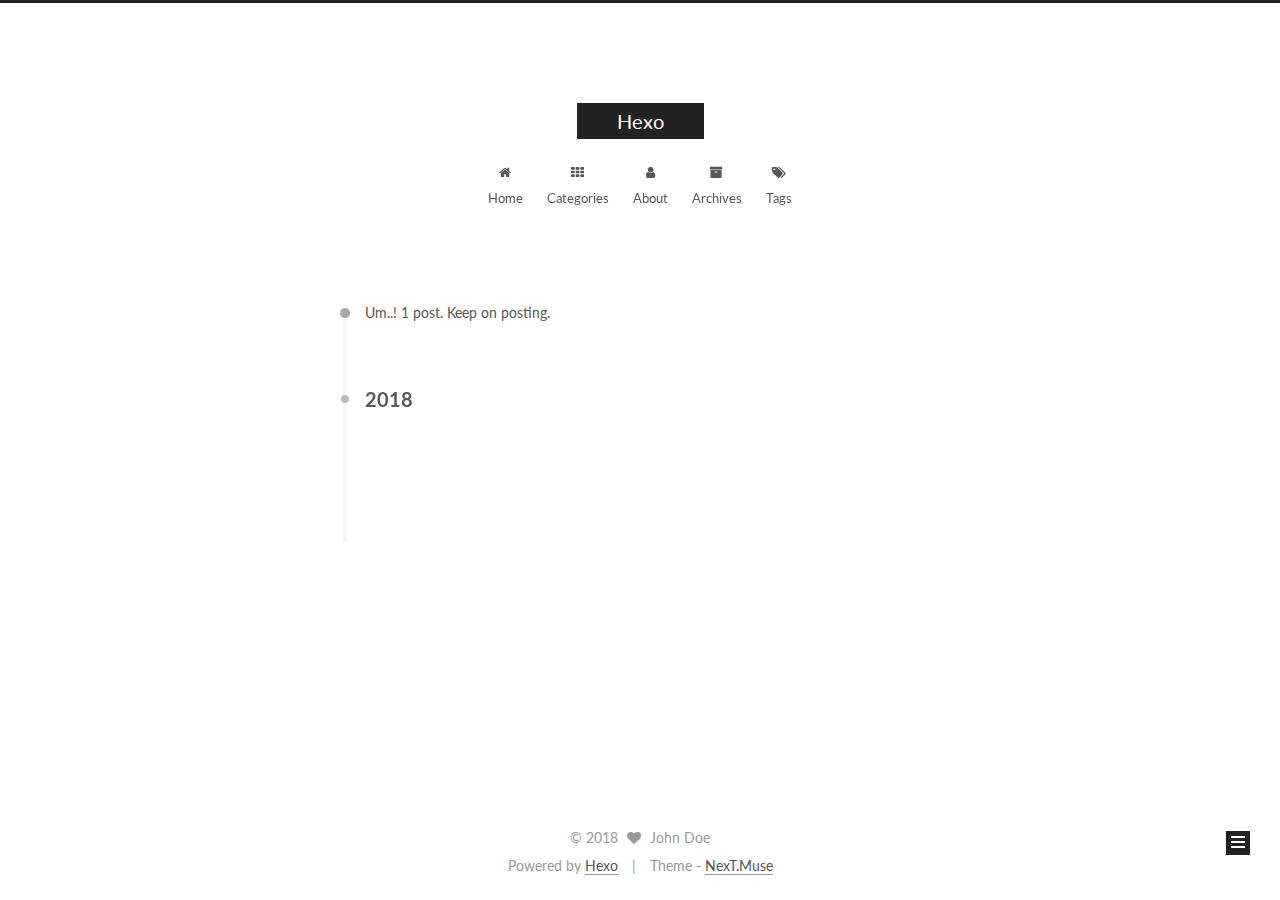
==== commit b6731821: "Site updated: 2018-09-11 20:00:25" ====
--- a/archives/index.html
+++ b/archives/index.html
@@ -5,7 +5,7 @@
   
 
 
-<html class="theme-next muse use-motion" lang="">
+<html class="theme-next muse use-motion" lang="zb-Hans">
 <head>
   <meta charset="UTF-8"/>
 <meta http-equiv="X-UA-Compatible" content="IE=edge" />
@@ -98,7 +98,7 @@
 <meta property="og:title" content="Hexo">
 <meta property="og:url" content="http://yoursite.com/archives/index.html">
 <meta property="og:site_name" content="Hexo">
-<meta property="og:locale" content="default">
+<meta property="og:locale" content="zb-Hans">
 <meta name="twitter:card" content="summary">
 <meta name="twitter:title" content="Hexo">
 
@@ -153,7 +153,7 @@
 
 </head>
 
-<body itemscope itemtype="http://schema.org/WebPage" lang="default">
+<body itemscope itemtype="http://schema.org/WebPage" lang="zb-Hans">
 
   
   
@@ -206,6 +206,26 @@
         </li>
       
         
+        <li class="menu-item menu-item-categories">
+          <a href="/categories/" rel="section">
+            
+              <i class="menu-item-icon fa fa-fw fa-th"></i> <br />
+            
+            Categories
+          </a>
+        </li>
+      
+        
+        <li class="menu-item menu-item-about">
+          <a href="/about/" rel="section">
+            
+              <i class="menu-item-icon fa fa-fw fa-user"></i> <br />
+            
+            About
+          </a>
+        </li>
+      
+        
         <li class="menu-item menu-item-archives">
           <a href="/archives/" rel="section">
             
--- a/css/main.css
+++ b/css/main.css
@@ -1807,7 +1807,7 @@
   width: 4px;
   height: 4px;
   border-radius: 50%;
-  background: #bfffff;
+  background: #f5ffff;
 }
 .links-of-blogroll {
   font-size: 13px;
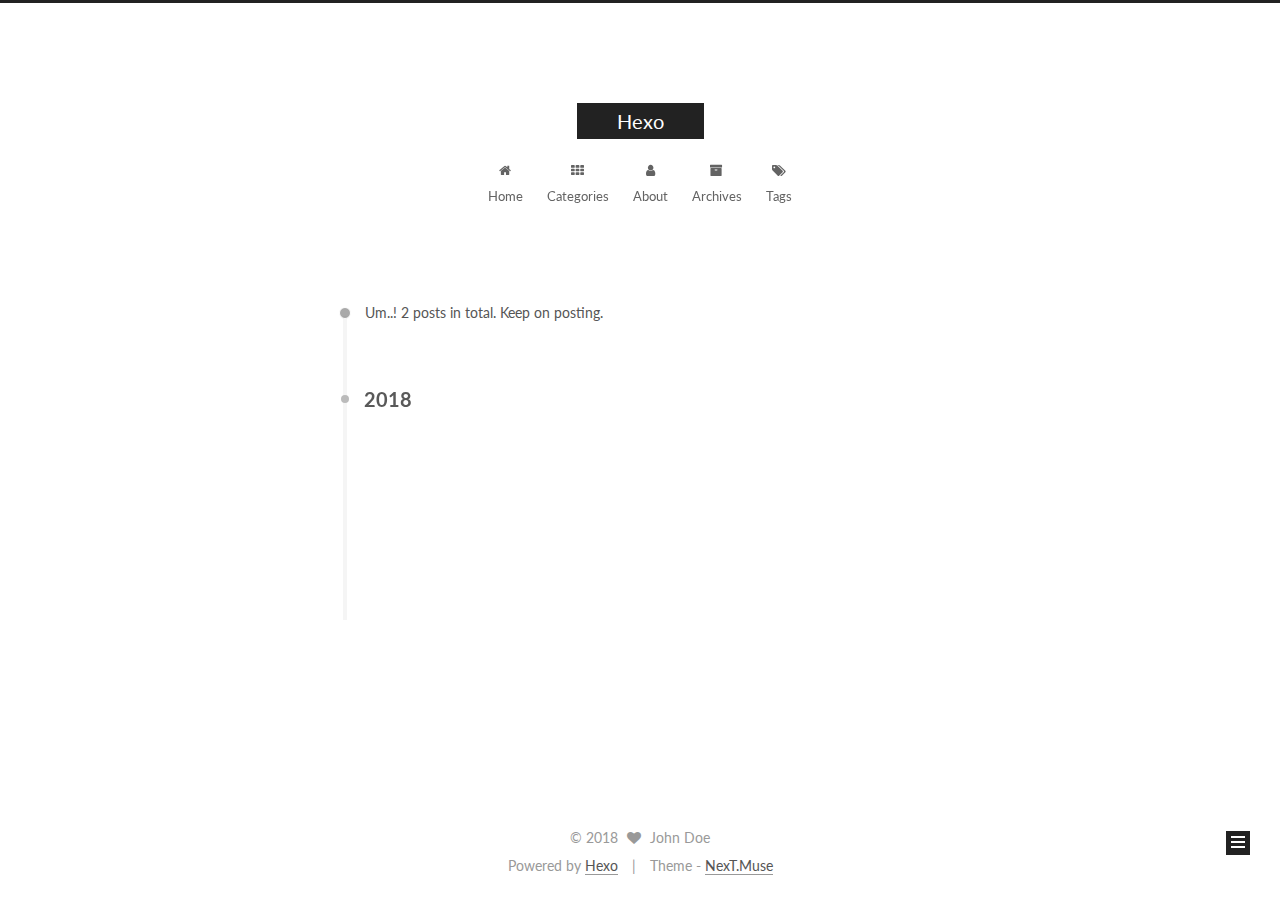
==== commit 56163671: "Site updated: 2018-09-11 20:01:52" ====
--- a/archives/index.html
+++ b/archives/index.html
@@ -277,7 +277,7 @@
         
           
         
-        Um..! 1 post. Keep on posting.
+        Um..! 2 posts in total. Keep on posting.
       </span>
 
       
@@ -291,6 +291,43 @@
           <div class="collection-title">
             <h2 class="archive-year motion-element" id="archive-year-2018">2018</h2>
           </div>
+        
+        
+
+        
+
+  <article class="post post-type-normal" itemscope itemtype="http://schema.org/Article">
+    <header class="post-header">
+
+      <h2 class="post-title">
+        
+            <a class="post-title-link" href="/2018/09/11/Test-post/" itemprop="url">
+              
+                <span itemprop="name">Test post</span>
+              
+            </a>
+        
+      </h2>
+
+      <div class="post-meta">
+        <time class="post-time" itemprop="dateCreated"
+              datetime="2018-09-11T20:01:20+08:00"
+              content="2018-09-11" >
+          09-11
+        </time>
+      </div>
+
+    </header>
+  </article>
+
+
+
+      
+
+        
+        
+        
+
         
         
 
@@ -375,7 +412,7 @@
           
             <div class="site-state-item site-state-posts">
               <a href="/archives/">
-                <span class="site-state-item-count">1</span>
+                <span class="site-state-item-count">2</span>
                 <span class="site-state-item-name">posts</span>
               </a>
             </div>
--- a/css/main.css
+++ b/css/main.css
@@ -1807,7 +1807,7 @@
   width: 4px;
   height: 4px;
   border-radius: 50%;
-  background: #f5ffff;
+  background: #8bff4e;
 }
 .links-of-blogroll {
   font-size: 13px;
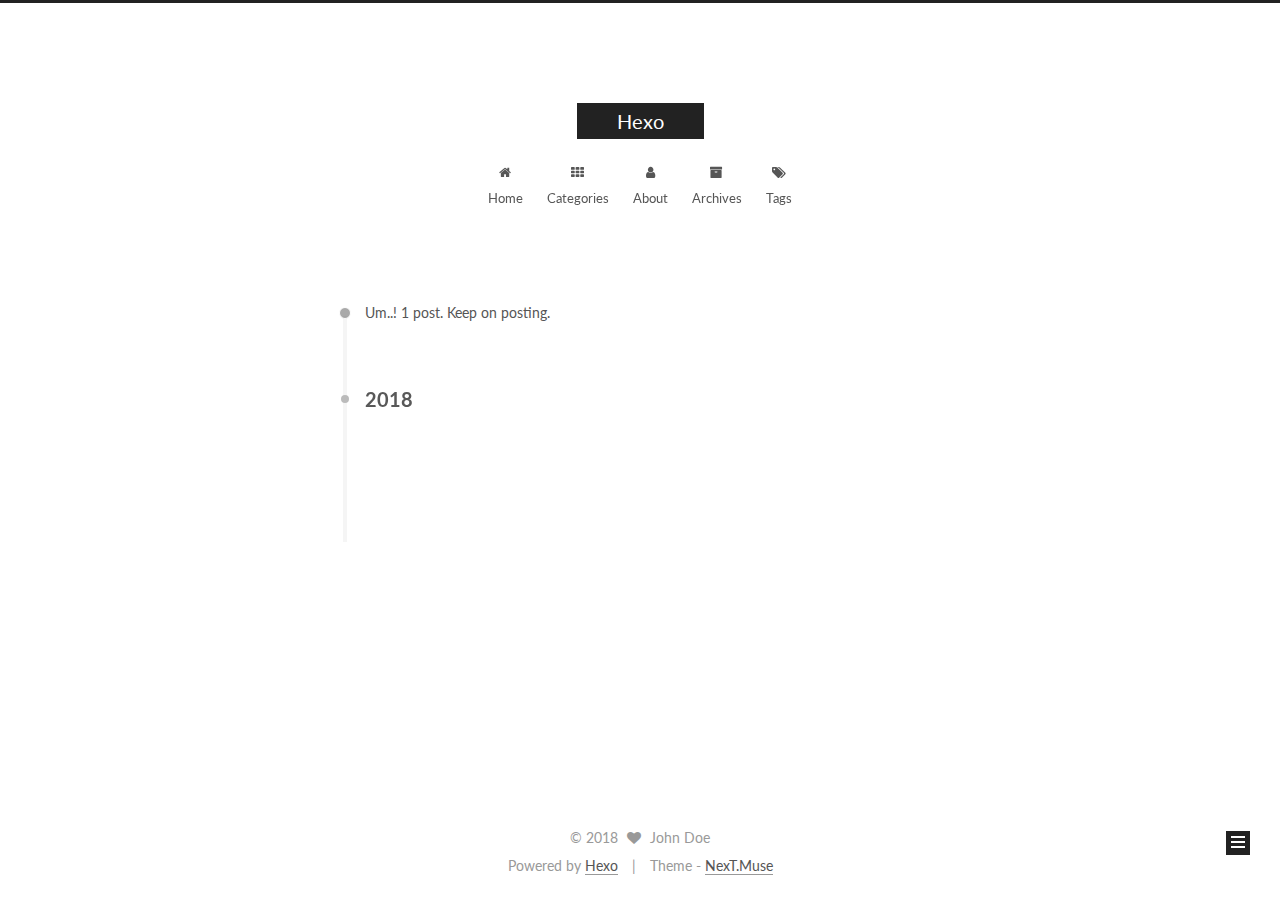
==== commit 9fc8f25b: "Site updated: 2018-09-11 20:10:12" ====
--- a/archives/index.html
+++ b/archives/index.html
@@ -277,7 +277,7 @@
         
           
         
-        Um..! 2 posts in total. Keep on posting.
+        Um..! 1 post. Keep on posting.
       </span>
 
       
@@ -291,43 +291,6 @@
           <div class="collection-title">
             <h2 class="archive-year motion-element" id="archive-year-2018">2018</h2>
           </div>
-        
-        
-
-        
-
-  <article class="post post-type-normal" itemscope itemtype="http://schema.org/Article">
-    <header class="post-header">
-
-      <h2 class="post-title">
-        
-            <a class="post-title-link" href="/2018/09/11/Test-post/" itemprop="url">
-              
-                <span itemprop="name">Test post</span>
-              
-            </a>
-        
-      </h2>
-
-      <div class="post-meta">
-        <time class="post-time" itemprop="dateCreated"
-              datetime="2018-09-11T20:01:20+08:00"
-              content="2018-09-11" >
-          09-11
-        </time>
-      </div>
-
-    </header>
-  </article>
-
-
-
-      
-
-        
-        
-        
-
         
         
 
@@ -412,7 +375,7 @@
           
             <div class="site-state-item site-state-posts">
               <a href="/archives/">
-                <span class="site-state-item-count">2</span>
+                <span class="site-state-item-count">1</span>
                 <span class="site-state-item-name">posts</span>
               </a>
             </div>
--- a/css/main.css
+++ b/css/main.css
@@ -1807,7 +1807,7 @@
   width: 4px;
   height: 4px;
   border-radius: 50%;
-  background: #8bff4e;
+  background: #ba6f66;
 }
 .links-of-blogroll {
   font-size: 13px;
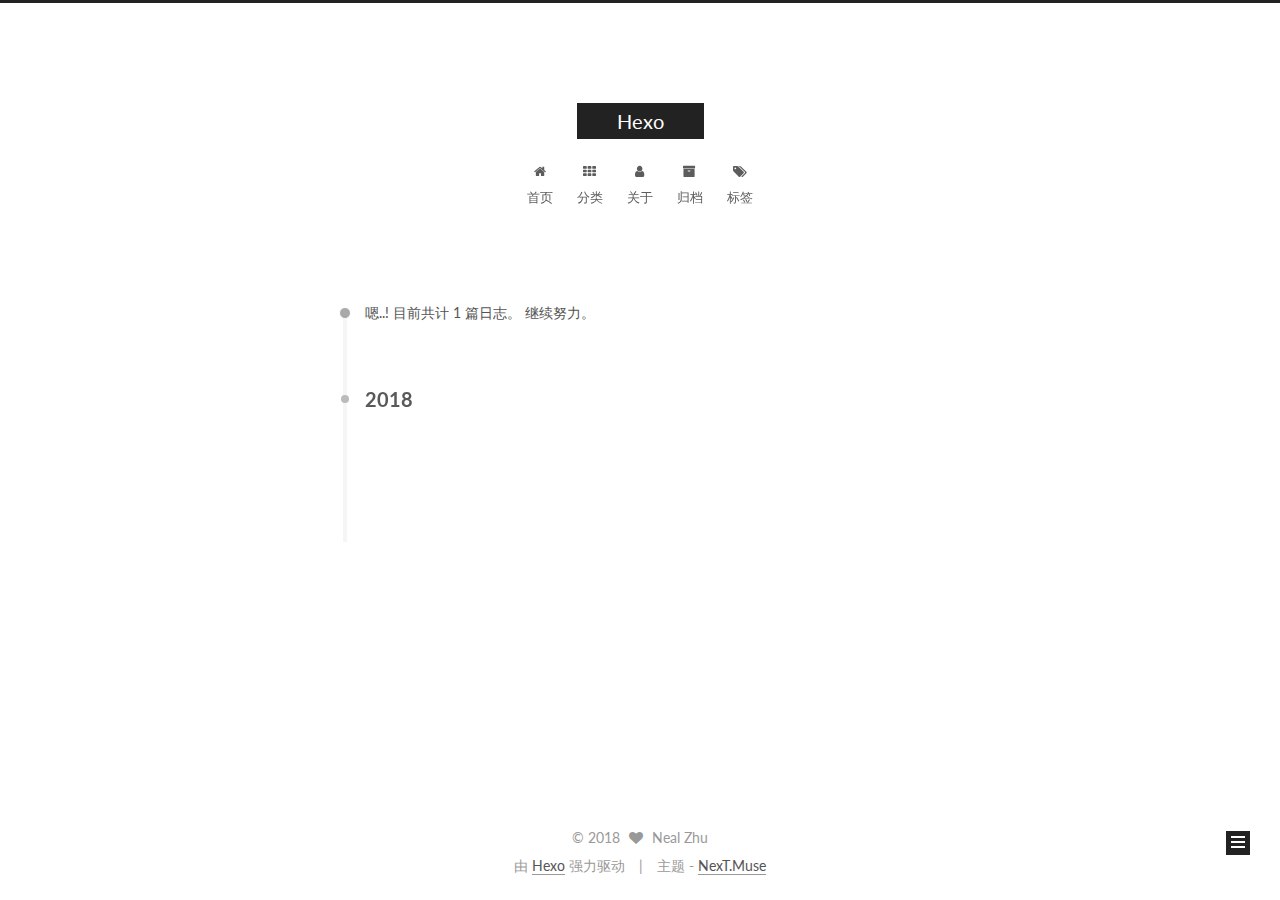
==== commit 196bb78f: "Site updated: 2018-09-11 20:14:27" ====
--- a/archives/index.html
+++ b/archives/index.html
@@ -5,7 +5,7 @@
   
 
 
-<html class="theme-next muse use-motion" lang="zb-Hans">
+<html class="theme-next muse use-motion" lang="zh-Hans">
 <head>
   <meta charset="UTF-8"/>
 <meta http-equiv="X-UA-Compatible" content="IE=edge" />
@@ -98,7 +98,7 @@
 <meta property="og:title" content="Hexo">
 <meta property="og:url" content="http://yoursite.com/archives/index.html">
 <meta property="og:site_name" content="Hexo">
-<meta property="og:locale" content="zb-Hans">
+<meta property="og:locale" content="zh-Hans">
 <meta name="twitter:card" content="summary">
 <meta name="twitter:title" content="Hexo">
 
@@ -115,7 +115,7 @@
     motion: true,
     duoshuo: {
       userId: '0',
-      author: 'Author'
+      author: '博主'
     },
     algolia: {
       applicationID: '',
@@ -135,7 +135,7 @@
 
 
 
-  <title>Archive | Hexo</title>
+  <title>归档 | Hexo</title>
   
 
 
@@ -153,7 +153,7 @@
 
 </head>
 
-<body itemscope itemtype="http://schema.org/WebPage" lang="zb-Hans">
+<body itemscope itemtype="http://schema.org/WebPage" lang="zh-Hans">
 
   
   
@@ -201,7 +201,7 @@
             
               <i class="menu-item-icon fa fa-fw fa-home"></i> <br />
             
-            Home
+            首页
           </a>
         </li>
       
@@ -211,7 +211,7 @@
             
               <i class="menu-item-icon fa fa-fw fa-th"></i> <br />
             
-            Categories
+            分类
           </a>
         </li>
       
@@ -221,7 +221,7 @@
             
               <i class="menu-item-icon fa fa-fw fa-user"></i> <br />
             
-            About
+            关于
           </a>
         </li>
       
@@ -231,7 +231,7 @@
             
               <i class="menu-item-icon fa fa-fw fa-archive"></i> <br />
             
-            Archives
+            归档
           </a>
         </li>
       
@@ -241,7 +241,7 @@
             
               <i class="menu-item-icon fa fa-fw fa-tags"></i> <br />
             
-            Tags
+            标签
           </a>
         </li>
       
@@ -277,7 +277,7 @@
         
           
         
-        Um..! 1 post. Keep on posting.
+        嗯..! 目前共计 1 篇日志。 继续努力。
       </span>
 
       
@@ -364,8 +364,8 @@
         <div class="site-author motion-element" itemprop="author" itemscope itemtype="http://schema.org/Person">
           <img class="site-author-image" itemprop="image"
                src="/images/avatar.gif"
-               alt="John Doe" />
-          <p class="site-author-name" itemprop="name">John Doe</p>
+               alt="Neal Zhu" />
+          <p class="site-author-name" itemprop="name">Neal Zhu</p>
            
               <p class="site-description motion-element" itemprop="description"></p>
           
@@ -376,7 +376,7 @@
             <div class="site-state-item site-state-posts">
               <a href="/archives/">
                 <span class="site-state-item-count">1</span>
-                <span class="site-state-item-name">posts</span>
+                <span class="site-state-item-name">日志</span>
               </a>
             </div>
           
@@ -425,16 +425,16 @@
   <span class="with-love">
     <i class="fa fa-heart"></i>
   </span>
-  <span class="author" itemprop="copyrightHolder">John Doe</span>
+  <span class="author" itemprop="copyrightHolder">Neal Zhu</span>
 </div>
 
 
 <div class="powered-by">
-  Powered by <a class="theme-link" href="https://hexo.io">Hexo</a>
+  由 <a class="theme-link" href="https://hexo.io">Hexo</a> 强力驱动
 </div>
 
 <div class="theme-info">
-  Theme -
+  主题 -
   <a class="theme-link" href="https://github.com/iissnan/hexo-theme-next">
     NexT.Muse
   </a>
--- a/css/main.css
+++ b/css/main.css
@@ -1807,7 +1807,7 @@
   width: 4px;
   height: 4px;
   border-radius: 50%;
-  background: #ba6f66;
+  background: #61ffb8;
 }
 .links-of-blogroll {
   font-size: 13px;
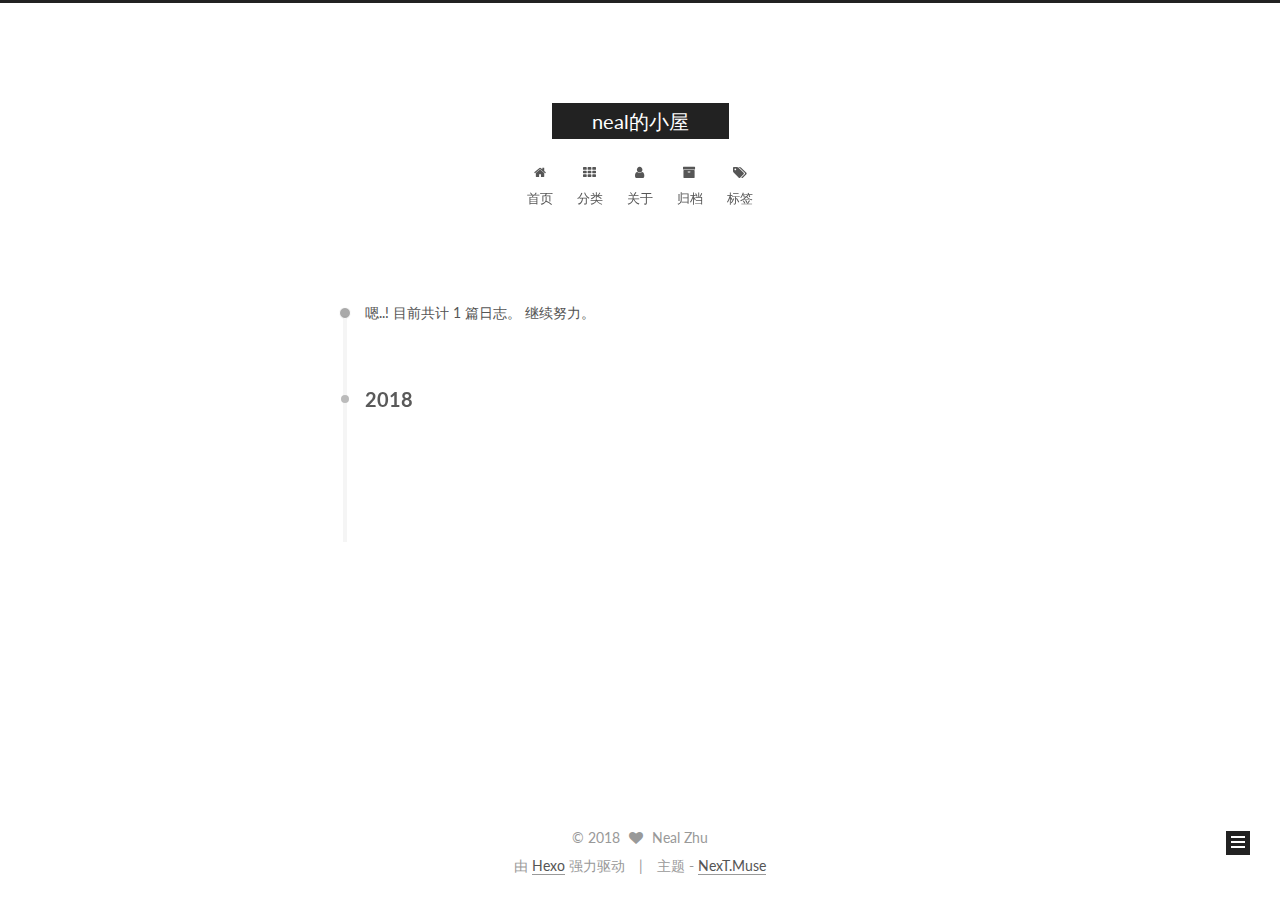
==== commit 1e63ffef: "Site updated: 2018-09-11 20:17:37" ====
--- a/archives/index.html
+++ b/archives/index.html
@@ -95,12 +95,12 @@
 
 
 <meta property="og:type" content="website">
-<meta property="og:title" content="Hexo">
+<meta property="og:title" content="neal的小屋">
 <meta property="og:url" content="http://yoursite.com/archives/index.html">
-<meta property="og:site_name" content="Hexo">
+<meta property="og:site_name" content="neal的小屋">
 <meta property="og:locale" content="zh-Hans">
 <meta name="twitter:card" content="summary">
-<meta name="twitter:title" content="Hexo">
+<meta name="twitter:title" content="neal的小屋">
 
 
 
@@ -135,7 +135,7 @@
 
 
 
-  <title>归档 | Hexo</title>
+  <title>归档 | neal的小屋</title>
   
 
 
@@ -171,7 +171,7 @@
     <div class="custom-logo-site-title">
       <a href="/"  class="brand" rel="start">
         <span class="logo-line-before"><i></i></span>
-        <span class="site-title">Hexo</span>
+        <span class="site-title">neal的小屋</span>
         <span class="logo-line-after"><i></i></span>
       </a>
     </div>
--- a/css/main.css
+++ b/css/main.css
@@ -1807,7 +1807,7 @@
   width: 4px;
   height: 4px;
   border-radius: 50%;
-  background: #61ffb8;
+  background: #8e5bff;
 }
 .links-of-blogroll {
   font-size: 13px;
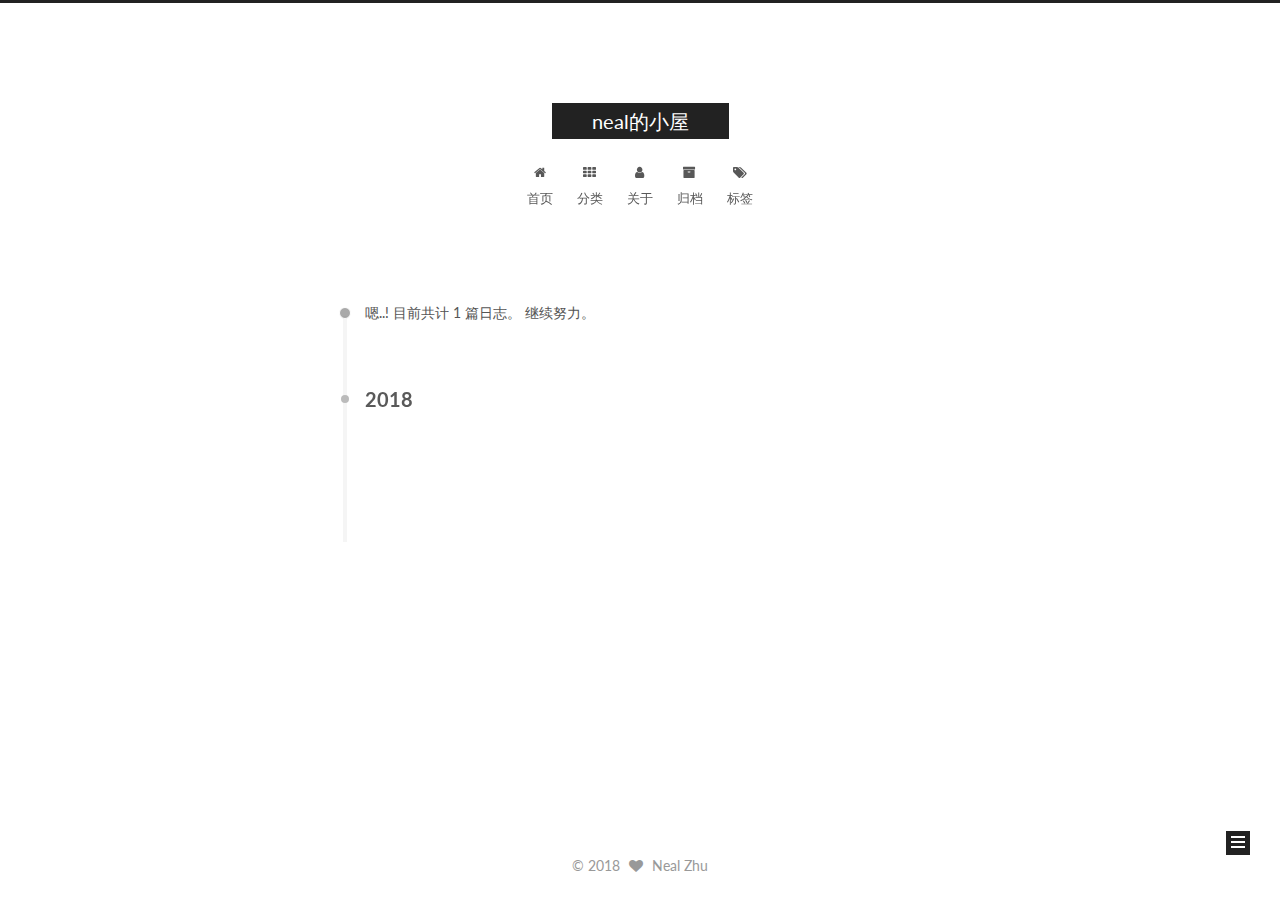
==== commit cdf04a64: "Site updated: 2018-09-11 20:24:25" ====
--- a/archives/index.html
+++ b/archives/index.html
@@ -428,6 +428,7 @@
   <span class="author" itemprop="copyrightHolder">Neal Zhu</span>
 </div>
 
+<!--
 
 <div class="powered-by">
   由 <a class="theme-link" href="https://hexo.io">Hexo</a> 强力驱动
@@ -440,6 +441,7 @@
   </a>
 </div>
 
+-->
 
         
 
--- a/css/main.css
+++ b/css/main.css
@@ -1807,7 +1807,7 @@
   width: 4px;
   height: 4px;
   border-radius: 50%;
-  background: #8e5bff;
+  background: #ff7c0a;
 }
 .links-of-blogroll {
   font-size: 13px;
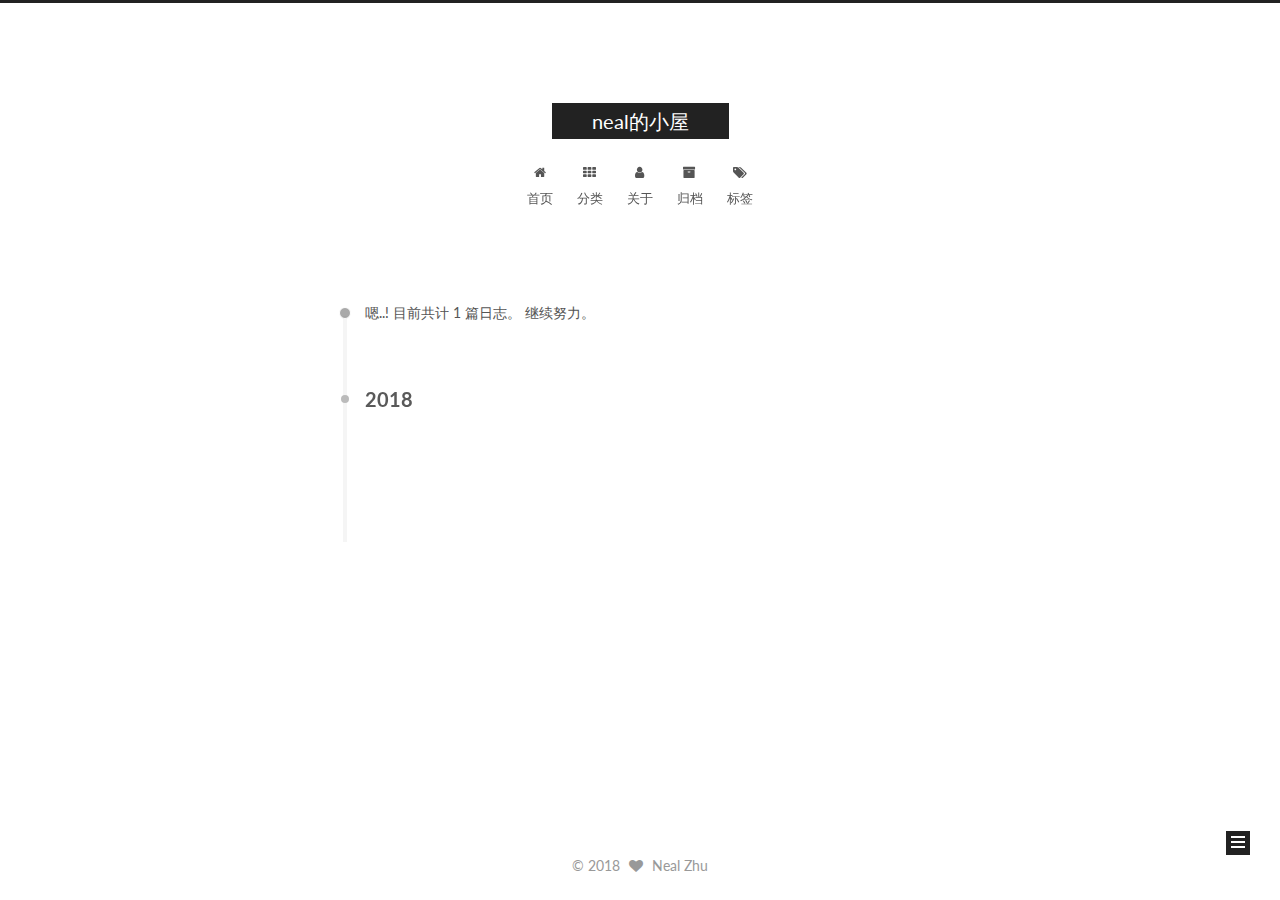
==== commit 4846f13e: "Site updated: 2018-09-11 20:40:40" ====
--- a/archives/index.html
+++ b/archives/index.html
@@ -382,7 +382,25 @@
           
 
           
-
+            
+            
+            <div class="site-state-item site-state-categories">
+              <a href="/categories/index.html">
+                <span class="site-state-item-count">1</span>
+                <span class="site-state-item-name">分类</span>
+              </a>
+            </div>
+          
+
+          
+            
+            
+            <div class="site-state-item site-state-tags">
+              <a href="/tags/index.html">
+                <span class="site-state-item-count">1</span>
+                <span class="site-state-item-name">标签</span>
+              </a>
+            </div>
           
 
         </nav>
--- a/css/main.css
+++ b/css/main.css
@@ -1807,7 +1807,7 @@
   width: 4px;
   height: 4px;
   border-radius: 50%;
-  background: #ff7c0a;
+  background: #8baca4;
 }
 .links-of-blogroll {
   font-size: 13px;
